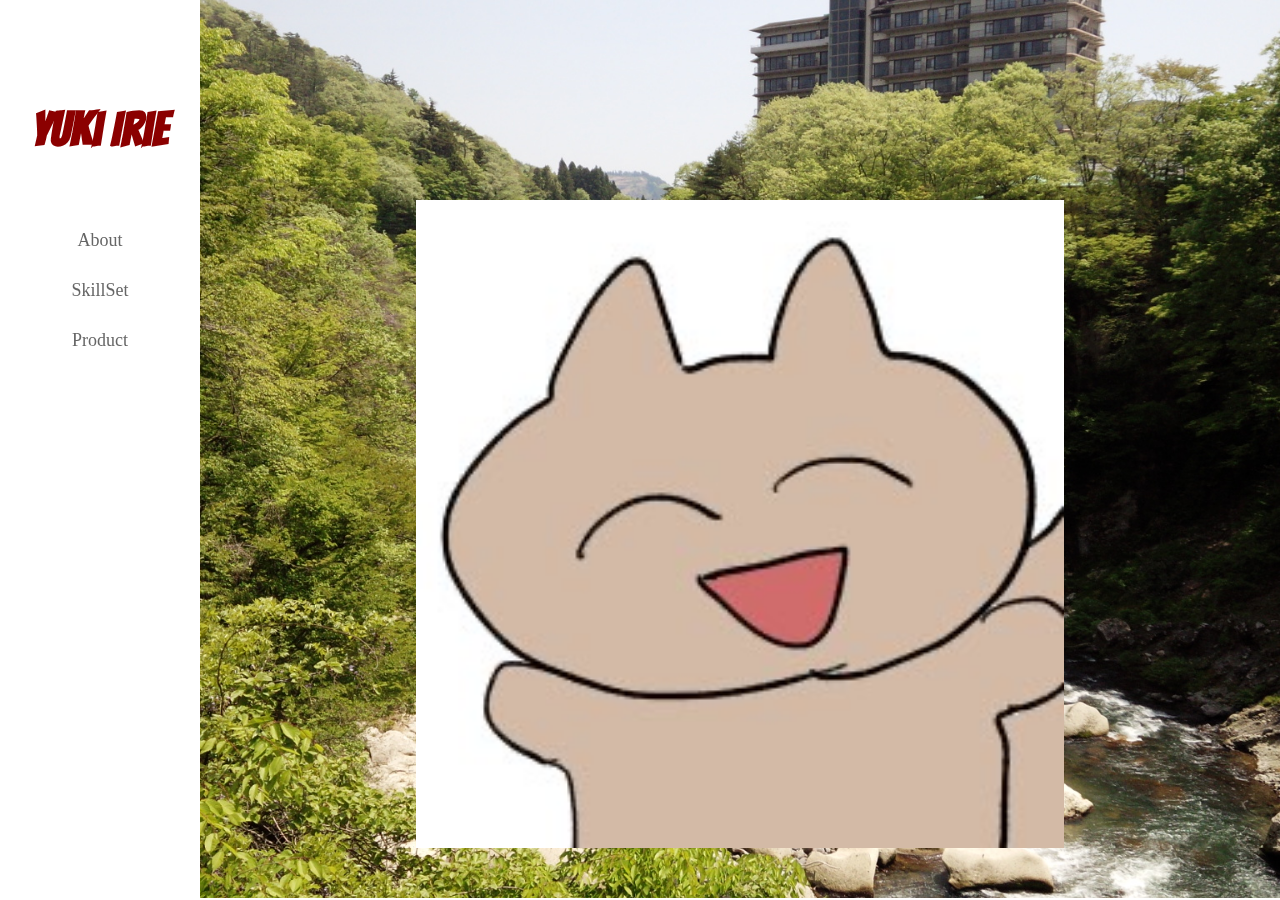
==== index.html @ 9d7f3dff "change font" ====
<!DOCTYPE html>
<html lang="ja">
<head>
<meta charset="utf-8" />
<meta name="viewport" content="width=device-width, initial-scale=1, maximum-scale=1, user-scalable=no">
<title>HOME|Portfolio</title>
<meta name="Description" content="ここにキーワードを含むページの説明文を記入" />
<meta name="Keywords" content="キーワード,キーワード,キーワード" />
<link rel="icon" href="favicon.ico" type="image/x-icon" />
<link rel="shortcut icon" type="img/x-icon" href="favicon.ico" />
<link rel="stylesheet" href="css/style.css">
<link href='https://fonts.googleapis.com/css?family=Amatic+SC|Aladin' rel='stylesheet' type='text/css'><!--googlewebフォント-->
<link href="https://fonts.googleapis.com/css?family=Bangers" rel="stylesheet">
<link href="https://fonts.googleapis.com/css?family=Economica:700" rel="stylesheet"><link rel="stylesheet" href="https://maxcdn.bootstrapcdn.com/font-awesome/4.4.0/css/font-awesome.min.css"><!--アイコンwebフォント-->
<link rel="stylesheet" href="css/vertical-responsive-menu.css" /><!--レスポンシブメニュー-->
<link rel="stylesheet" href="css/vegas.min.css"><!--背景画像のスライドショー-->
<!--[if lt IE 9]>
<script src="http://html5shiv.googlecode.com/svn/trunk/html5.js"></script>
<script src="http://css3-mediaqueries-js.googlecode.com/svn/trunk/css3-mediaqueries.js"></script>
<![endif]-->
<!--javascript設定-->
<script src="http://ajax.googleapis.com/ajax/libs/jquery/2.0.2/jquery.min.js"></script><!--googleのCDN（ネットワーク経由でコンテンツを提供するサービス）よりjqueryをロード-->
<script src="http://zeptojs.com/zepto.min.js"></script><!--スマートフォン用に最適化されたjQuery互換ライブラリ-->
<script src="js/vegas.min.js"></script><!--背景画像のスライドショー-->
<script>
$(function() {
    $('.top_content').vegas({
		 overlay: 0,
        transitionDuration: 5000,
        delay: 8000,
        slides: [{
            src: "images/slide1.jpg",
            transition: "fade2",
        }, {
            src: "images/slide2.jpg",
            transition: "zoomOut",
        }, {
            src: "images/slide3.jpg",
            transition: "swirlRight",
        }, {
            src: "images/slide4.jpg",
            animation: "random",
        }, {
            src: "images/slide5.jpg",
            animation: "kenburns",
        }],
    });
});
</script>
<script src="js/vertical-responsive-menu.min.js" ></script><!--レスポンシブメニュー-->
<script src="js/scrolltopcontrol.js"></script><!--スクロールしながらページのトップに戻る-->
</head>

<body>

<!--ロゴ（ページ左上のサイト名）-->
<h1>
  <a href="index.html" title="ここにキーワードを含むページの見出しを記入">Yuki Irie</a>
</h1>

<!--ナビゲーションメニューー-->

<!--width:768px以下の時のメニュー開ボタン-->

<button type="button" id="toggleMenu" class="toggle_menu">
<i class="fa fa-bars"></i>
</button>

<nav class="vertical_nav">
  <ul id="js-menu" class="menu">
    <li class="menu--item">
      <a href="information.html" class="menu--link" title="Information">
      <span class="menu--label">About</span>
      </a>
    </li>
    <li class="menu--item">
      <a href="skillset.html" class="menu--link" title="Content">
      <span class="menu--label">SkillSet</span>
      </a>
    </li> 

    <!-- <li class="menu--item  menu--item__has_sub_menu">
      <label class="menu--link">
        <span class="menu--label">Content</span>
      </label>
      <ul class="sub_menu">
        <li class="sub_menu--item">
          <a href="#" class="sub_menu--link">Submenu</a>
        </li>
        <li class="sub_menu--item">
          <a href="#" class="sub_menu--link">Submenu</a>
        </li>
        <li class="sub_menu--item">
          <a href="#" class="sub_menu--link">Submenu</a>
        </li>
      </ul>
    </li>
    <li class="menu--item">
      <a href="#" class="menu--link" title="Content">
      <span class="menu--label">Content</span>
      </a>
    </li>
    <li class="menu--item">
      <a href="#" class="menu--link" title="Content">
      <span class="menu--label">Content</span>
      </a>
    </li> -->
    <li class="menu--item">
      <a href="product.html" class="menu--link" title="Content">
      <span class="menu--label">Product</span>
      </a>
    </li> 
  </ul>
  <button id="collapse_menu" class="collapse_menu">
  </button>
</nav>

  
<div class="top_wrapper">
  <div class="top_content">
    
    <!--ページのメイン部分-->
    <article>
      <section class="top_section">
        <h2 class="top_h2"><img src="images/818chan.JPG" alt="toppage img"/></h2>
      </section>
    </article>
    
    <!-- / .topcontent --></div>
  <!-- / .toppagewrapper --></div>
  
</body>
</html>
---- css/style.css ----
@charset 'utf-8'; /*文字コード指定*/
/* ----- css reset(各ブラウザで指定されているスタイルを初期化)と全体設定 ----- */
body, div, dl, dt, dd, ul, ol, li, h1, h2, h3, h4, h5, h6, form, input, textarea, p, th, td, img {
	margin: 0; /*ボックス外側の余白(値1つは上下左右をまとめて指定)*/
	padding: 0; /*ボックス内側の余白(値1つは上下左右をまとめて指定)*/
	border: 0; /*境界線指定*/
}
html, body {
	height: 100%; /*領域の高さ指定*/
}
body {
	font-size: 75%; /*フォントサイズ指定(emはフォントの高さを１とした相対指定)*/
	line-height: 2; /*行の高さ指定(数値のみの場合はfont-sizeの倍数)*/
	background: #fff; /*背景指定*/
	font-family: 'メイリオ', Meiryo, 'ＭＳ Ｐゴシック', Osaka, 'ヒラギノ角ゴ Pro W3', 'Hiragino Kaku Gothic Pro'; /*フォントの種類指定(左から優先順位)*/
	color: #333; /*文字色指定*/
}
ol, ul {
	list-style: none; /*リストマーカーの種類指定(noneはなし)*/
}
a {
	color: #333; /*文字色指定*/
}
a:hover {
	text-decoration: none; /*テキストの装飾指定(下線、上線など)(noneはなし)*/
}
.color1 {
	color: #990000; /*文字色指定*/
}
/*レイアウト設定*/

.top_wrapper {
	float: right; /*要素を左か右に寄せて配置(rightは右に寄せる)*/
	width: 100%; /*幅指定(100%は画面横幅いっぱいに表示)*/
	height: 100%; /*領域の高さ指定*/
}
.top_content {
	margin-left: 200px; /*ボックス外側左の余白*/
	height: 100%; /*領域の高さ指定*/
}
.wrapper {
	width: 100%; /*幅指定(100%は画面横幅いっぱいに表示)*/
	margin: auto; /*ボックス外側の余白*/
	height: 100%; /*領域の高さ指定*/
	overflow: hidden; /*floatの解除*/
}
.main {
	width: 100%; /*幅指定(100%は画面横幅いっぱいに表示)*/
	float: left; /*要素を左か右に寄せて配置(leftは左に寄せる)*/
	margin-right: -340px; /*ボックス外側右の余白*/
}
.content {
	width: 100%; /*幅指定(100%は画面横幅いっぱいに表示)*/
	float: right; /*要素を左か右に寄せて配置(rightは右に寄せる)*/
	margin-left: -200px; /*ボックス外側左の余白*/
}
.content_inner {
	margin: 140px 340px 50px 200px; /*ボックス外側の余白*/
}
/*header　ページ上の内容*/

header {
	position: fixed; /*ボックスの配置方法(fixedは固定)*/
	top: 0; /*上からの距離(positionで指定している場合に適用)*/
	left: 200px; /*左からの距離(positionで指定している場合に適用)*/
	right: 340px; /*左からの距離(positionで指定している場合に適用)*/
	height: 100px; /*領域の高さ指定*/
	background: #fff; /*背景指定*/
	z-index: 1000; /*ボックス重なり順序指定*/
}
/*左上のロゴ*/

h1 {
	position: fixed; /*ボックスの配置方法(fixedは固定)*/
	top: 100px; /*上からの距離(positionで指定している場合に適用)*/
	left: 0; /*左からの距離(positionで指定している場合に適用)*/
    /* font-family: 'Amatic SC', cursive; フォントの種類指定(googleのwebフォント) */
    font-family: 'Bangers', cursive;
	font-size: 4em; /*フォントサイズ指定(emはフォントの高さを１とした相対指定)*/
	line-height: 40px; /*行の高さ指定(数値のみの場合はfont-sizeの倍数)*/
	text-align: center; /*行の水平方向の揃え方(centerは中央揃え)*/
	padding: 10px; /*ボックス内側の余白*/
	width: 200px; /*幅指定*/
}
h1 a {
	color: #8b0000; /*文字色指定*/
	text-decoration: none; /*テキストの装飾指定(下線、上線など)(noneはなし)*/
}
h1 a:hover {
	/*時間的変化指定*/
	-webkit-transition: 0.5s;
	-moz-transition: 0.5s;
	-ms-transition: 0.5s;
	-o-transition: 0.5s;
	transition: 0.5s; /*ここまで時間的変化指定*/
	/*透明度設定*/
	opacity: 0.6;
	filter: alpha(opacity=60);
	-moz-opacity: 0.6; /*ここまで透明度設定*/
}
/*中央上の見出し*/

header h2 {
	font-size: 4em; /*フォントサイズ指定(emはフォントの高さを１とした相対指定)*/
	font-weight: normal; /*フォントの太さ指定(normalは標準)*/
    /* font-family: 'Norican', cursive; フォントの種類指定(左から優先順位) */
    font-family: 'Bangers', cursive;
	text-align: center; /*行の水平方向の揃え方(centerは中央揃え)*/
}
/*メインの内容*/

.top_section {
	margin: 200px auto 0; /*ボックス外側の余白*/
	width: 60%; /*幅指定(100%は画面横幅いっぱいに表示)*/
}
.top_h2 img {
	width: 100%; /*幅指定(100%は画面横幅いっぱいに表示)*/
}
article {
	width: 100%; /*幅指定(100%は画面横幅いっぱいに表示)*/
}
article h3 {
	font-size: 2em; /*フォントサイズ指定(emはフォントの高さを１とした相対指定)*/
	font-weight: normal; /*フォントの太さ指定(normalは標準)*/
	margin-bottom: 10px; /*ボックス外側下の余白*/
}
article li, p {
	font-size: 1.5em; /*フォントサイズ指定(emはフォントの高さを１とした相対指定)*/
}
section {
	margin: 0 auto; /*ボックス外側の余白*/
	width: 60%; /*幅指定(100%は画面横幅いっぱいに表示)*/
}
/*左下の内容*/

.copyright {
	font-size: 0.9em; /*フォントサイズ指定(emはフォントの高さを１とした相対指定)*/
	line-height: 15px; /*行の高さ指定(数値のみの場合はfont-sizeの倍数)*/
	position: fixed; /*ボックスの配置方法(fixedは固定)*/
	bottom: 20px; /*下からの距離(positionで指定している場合に適用)*/
	left: 20px; /*左からの距離(positionで指定している場合に適用)*/
	width: 180px; /*幅指定*/
}
/*googlesearch*/

.search {
	width: 300px; /*幅指定*/
	position: fixed; /*ボックスの配置方法(fixedは固定)*/
	top: 20px; /*上からの距離(positionで指定している場合に適用)*/
	right: 20px; /*右からの距離(positionで指定している場合に適用)*/
}
.search input[type="text"] {
	width: 80%; /*幅指定(100%は画面横幅いっぱいに表示)*/
	padding: 8px !important; /*ボックス内側の余白*/
	font-size: 1.5em; /*フォントサイズ指定(emはフォントの高さを１とした相対指定)*/
	/*ボックス角丸設定*/
	border-radius: 5px 0 0 5px;
	-moz-border-radius: 5px 0 0 5px;
	-webkit-border-radius: 5px 0 0 5px; /*ここまでボックス角丸設定*/
	font-weight: bold; /*フォントの太さ指定(boldは太字)*/
	/*ボックス境界線設定*/
	border-top: 1px solid #a5a5a5;
	border-left: 1px solid #a5a5a5;
	border-bottom: 1px solid #a5a5a5;
	border-right: none !important; /*ボックス境界線設定*/
}
.search button {
	width: 20%; /*幅指定(100%は画面横幅いっぱいに表示)*/
	/*背景グラデーション指定*/
	background: -webkit-gradient(linear, left top, left bottom, color-stop(0.00, #fff), color-stop(1.00, #cecece));
	background: -webkit-linear-gradient(#fff, #cecece);
	background: -moz-linear-gradient(#fff, #cecece);
	background: -o-linear-gradient(#fff, #cecece);
	background: -ms-linear-gradient(#fff, #cecece);
	background: linear-gradient(#fff, #cecece); /*ここまで背景グラデーション指定*/
	border: 1px solid #a5a5a5; /*境界線の一括指定*/
	padding: 7px; /*ボックス内側の余白*/
	color: #666; /*文字色指定*/
	font-size: 1.5em; /*フォントサイズ指定(emはフォントの高さを１とした相対指定)*/
	border-radius: 0 5px 5px 0;
	-moz-border-radius: 0 5px 5px 0;
	-webkit-border-radius: 0 5px 5px 0;
	cursor: pointer; /*マウスカーソルの形状指定(pointerはリンクカーソル)*/
}
.search button:hover {
	/*透明度設定*/
	opacity: 0.7;
	filter: alpha(opacity=70);
	-moz-opacity: 0.7; /*ここまで透明度設定*/
	/*時間的変化指定*/
	-webkit-transition: 0.5s;
	-moz-transition: 0.5s;
	-ms-transition: 0.5s;
 -o-transition: 0.s;
	transition: 0.5s; /*ここまで時間的変化指定*/
}
/*右側の内容*/

.right_content {
	position: fixed; /*ボックスの配置方法(fixedは固定)*/
	top: 120px; /*上からの距離(positionで指定している場合に適用)*/
	right: 20px; /*右からの距離(positionで指定している場合に適用)*/
	width: 300px; /*幅指定*/
}
.ad {
	width: 300px; /*幅指定*/
	height: 250px; /*領域の高さ指定*/
	background: #ff4500; /*背景指定*/
}
/*ページトップに戻るアイコン*/

.pagetop:hover {
	/*時間的変化指定*/
	-webkit-transition: 0.5s;
	-moz-transition: 0.5s;
	-ms-transition: 0.5s;
	-o-transition: 0.5s;
	transition: 0.5s; /*ここまで時間的変化指定*/
	color: #000; /*文字色指定*/
	/*透明度設定*/
	opacity: 0.6;
	filter: alpha(opacity=60);
	-moz-opacity: 0.6; /*ここまで透明度設定*/
}

/*レスポンシブ設定*/

@media screen and (max-width: 768px) {
h3, p, ol, li, th, td, dl {
	font-size: 1.2em !important; /*フォントサイズ指定(emはフォントの高さを１とした相対指定)*/
}
.top_wrapper {
	padding-top: 50px; /*ボックス内側上の余白*/
}
.top_content {
	margin-left: 0; /*ボックス外側左の余白*/
}
h1 {
	position: fixed; /*ボックスの配置方法(fixedは固定)*/
	top: 5px; /*上からの距離(positionで指定している場合に適用)*/
	left: 50px; /*左からの距離(positionで指定している場合に適用)*/
	font-size: 2.5em; /*フォントサイズ指定(emはフォントの高さを１とした相対指定)*/
	width: auto; /*幅指定*/
	padding: 0; /*ボックス内側の余白*/
}
header {
	position: fixed; /*ボックスの配置方法(fixedは固定)*/
	top: 90px; /*上からの距離(positionで指定している場合に適用)*/
	left: 0; /*左からの距離(positionで指定している場合に適用)*/
	right: 0; /*左からの距離(positionで指定している場合に適用)*/
	height: 50px; /*領域の高さ指定*/
}
.mov_header {
	position: fixed; /*ボックスの配置方法(fixedは固定)*/
	top: 0; /*上からの距離(positionで指定している場合に適用)*/
	left: 0; /*左からの距離(positionで指定している場合に適用)*/
	width: 100%; /*幅指定(100%は画面横幅いっぱいに表示)*/
	height: 50px; /*領域の高さ指定*/
	z-index: 1000; /*ボックス重なり順序指定*/
	background: #fff; /*背景指定*/
}
.mov_header2 {
	position: fixed; /*ボックスの配置方法(fixedは固定)*/
	top: 50px; /*上からの距離(positionで指定している場合に適用)*/
	left: 0; /*左からの距離(positionで指定している場合に適用)*/
	width: 100%; /*幅指定(100%は画面横幅いっぱいに表示)*/
	height: 50px; /*領域の高さ指定*/
	z-index: 2000; /*ボックス重なり順序指定*/
	background: #fff; /*背景指定*/
}
header h2 {
	font-size: 2.5em; /*フォントサイズ指定(emはフォントの高さを１とした相対指定)*/
}
.wrapper {
	overflow: visible; /*floatの解除を初期値に戻す*/
}
.content {
	width: 100%; /*幅指定(100%は画面横幅いっぱいに表示)*/
	float: none; /*要素を左か右に寄せて配置(noneはなし)*/
	margin: 120px 0 20px; /*ボックス外側の余白*/
}
.content_inner {
	margin: 0;/*ボックス外側の余白*/
}
article h3 {
	font-size: 1.5em; /*フォントサイズ指定(emはフォントの高さを１とした相対指定)*/
}
.top_section {
	margin: 100px auto 0; /*ボックス外側の余白*/
	width: 80%; /*幅指定(100%は画面横幅いっぱいに表示)*/
}
section {
	width: 90%; /*幅指定(100%は画面横幅いっぱいに表示)*/
}
form {
	width: 100%; /*幅指定(100%は画面横幅いっぱいに表示)*/
}
.search {
	position: fixed; /*ボックスの配置方法(fixedは固定)*/
	top: 50px; /*上からの距離(positionで指定している場合に適用)*/
	left: 5%; /*左からの距離(positionで指定している場合に適用)*/
	width: 90%; /*幅指定(100%は画面横幅いっぱいに表示)*/
}
.search input[type="text"] {
	padding: 10px !important; /*ボックス内側の余白*/
	width: 85%; /*幅指定(100%は画面横幅いっぱいに表示)*/
	font-size: 1.2em; /*フォントサイズ指定(emはフォントの高さを１とした相対指定)*/
	font-weight: normal; /*フォントの太さ指定(normalは標準)*/
}
.search button {
	width: 15%; /*幅指定(100%は画面横幅いっぱいに表示)*/
	padding: 10px; /*ボックス内側の余白*/
	font-size: 1.2em; /*フォントサイズ指定(emはフォントの高さを１とした相対指定)*/
}
.right_content {
	clear: both; /*floatの回り込み解除*/
	position: static; /*ボックスの配置方法(staticは指定なし)*/
	margin: 20px auto; /*ボックス外側上の余白*/
}
.copyright {
	width: 220px; /*幅指定*/
	/*透明度設定*/
	opacity: 0.3;
	filter: alpha(opacity=30);
	-moz-opacity: 0.3; /*ここまで透明度設定*/
}
}

@media screen and (min-width: 787px) and (max-width: 1200px) {
section {
	width: 90%; /*幅指定(100%は画面横幅いっぱいに表示)*/
}
}
---- css/vertical-responsive-menu.css ----
/*
=========================
Vertical Reponsive Menu
=========================
*/
/* line 6, sass/import/mixins.scss */
.vertical_nav, .collapse_menu .collapse_menu--icon {
	-moz-transition: all 0.3s ease-out;
	-webkit-transition: all 0.3s ease-out;
	transition: all 0.3s ease-out;
	z-index: 9999;
}

/* line 14, sass/vertical-responsive-menu.scss */
* {
	box-sizing: border-box;
}

/* line 26, sass/vertical-responsive-menu.scss */
:focus, :active {
	outline: none;
}

/* line 32, sass/vertical-responsive-menu.scss */
.toggle_menu {
	position: fixed;
	top: 0;
	left: 0;
	z-index: 1000;
	display: block;
	width: 50px;
	height: 50px;
	line-height: 50px;
	padding: 0;
	background: none;
	border: 0;
	text-align: center;
	cursor: pointer;
}

/* line 44, sass/vertical-responsive-menu.scss */
.toggle_menu i {
	display: block;
	font-size: 28px;
}

/* line 52, sass/vertical-responsive-menu.scss */
.vertical_nav {
	position: fixed;
	left: -200px;
	top: 50px;
	bottom: 0px;
	width: 200px;
		background: #fff;

}

/* line 63, sass/vertical-responsive-menu.scss */
.vertical_nav__closed {
	left: -200px !important;
}

/* line 67, sass/vertical-responsive-menu.scss */
.vertical_nav__opened {
	left: 0px !important;/*box-shadow: rgba(0, 0, 0, 0.4) -30px 0 30px 30px;*/
}

/* line 73, sass/vertical-responsive-menu.scss */
.menu {
	position: absolute;
	top: 0;
	bottom: 40px;
	overflow-y: auto;
	width: 100%;
	margin: 0;
	padding: 0;
	list-style-type: none;
}

/* line 84, sass/vertical-responsive-menu.scss */
.menu--item {
	position: relative;
	min-height: 30px;
	line-height: 30px;
	padding-left: 20px;
}

/* line 90, sass/vertical-responsive-menu.scss */
.menu--item__has_sub_menu .menu--link:after {
	position: absolute;
	top: 0;
	right: 15px;
	height: 40px;
	line-height: 40px;
	font-family: "FontAwesome";
	content: "\f0d7";
}

/* line 100, sass/vertical-responsive-menu.scss */
.menu--subitens__opened {
	background: #fff;
	color: #fff;
}

/* line 103, sass/vertical-responsive-menu.scss */
.menu--subitens__opened .menu--link {
	color: #000;
}

/* line 107, sass/vertical-responsive-menu.scss */
.menu--subitens__opened .sub_menu {
	display: block;
}

/* line 113, sass/vertical-responsive-menu.scss */
.menu--link {
	display: block;
	overflow: hidden;
	font-size: 1.2em;
	text-decoration: none;
	color: #666;
	font-weight: 400;
	white-space: nowrap;
	cursor: pointer;
}

/* line 123, sass/vertical-responsive-menu.scss */
.menu--link:hover, .menu--link:hover .menu--label {
	/*時間的変化指定*/
	-webkit-transition: 0.5s;
	-moz-transition: 0.5s;
	-ms-transition: 0.5s;
	-o-transition: 0.5s;
	transition: 0.5s; /*ここまで時間的変化指定*/
	/*透明度設定*/
	opacity: 0.6;
	filter: alpha(opacity=60);
	-moz-opacity: 0.6; /*ここまで透明度設定*/
}

/* line 131, sass/vertical-responsive-menu.scss */
.menu--icon {
	display: block;
	float: left;
	width: 50px;
	height: 40px;
	line-height: 40px;
	font-size: 20px;
}

/* line 140, sass/vertical-responsive-menu.scss */
.menu--label {
	display: block;
	height: 40px;
	line-height: 40px;
}

/* line 148, sass/vertical-responsive-menu.scss */
.sub_menu {
	display: none;
	overflow: hidden;
	padding-left: 0;
	list-style: none;
}

/* line 154, sass/vertical-responsive-menu.scss */
.sub_menu--link {
	display: block;
	padding-left: 10px;
	padding-right: 16px;
	font-size: 80%;
	color: #666;
	text-decoration: none;
}

/* line 162, sass/vertical-responsive-menu.scss */
.sub_menu--link:hover {
	/*時間的変化指定*/
	-webkit-transition: 0.5s;
	-moz-transition: 0.5s;
	-ms-transition: 0.5s;
	-o-transition: 0.5s;
	transition: 0.5s; /*ここまで時間的変化指定*/
	/*透明度設定*/
	opacity: 0.6;
	filter: alpha(opacity=60);
	-moz-opacity: 0.6; /*ここまで透明度設定*/
}

/* line 168, sass/vertical-responsive-menu.scss */
.sub_menu--link__active {
	color: #000;
	font-weight: 500;
}

/* line 176, sass/vertical-responsive-menu.scss */
.collapse_menu {
	display: none;
}

@media (min-width: 768px) {

/* line 193, sass/vertical-responsive-menu.scss */
.vertical_nav {
	position: fixed;
	left: 0;
	right: 0;
	top: 220px;
	background: none;
	width: 200px;
	text-align: center;
}

/* line 197, sass/vertical-responsive-menu.scss */
.toggle_menu {
	display: none;
}
.menu--item {
	position: relative;
	min-height: 50px;
	line-height: 50px;
	padding: 0;
}


.menu--link {
	font-size: 1.5em;
}

.sub_menu--link {
	font-size: 1.2em;
}

.menu--item__has_sub_menu .menu--link:after {
	display: none;
}
}
---- css/vegas.min.css ----
.vegas-overlay,.vegas-slide,.vegas-slide-inner,.vegas-timer,.vegas-wrapper{position:absolute;top:0;left:0;bottom:0;right:0;overflow:hidden;border:none;padding:0;margin:0}.vegas-overlay{opacity:.5;background:url(overlays/02.png) center center}.vegas-timer{top:auto;bottom:0;height:2px}.vegas-timer-progress{width:0;height:100%;background:#fff;-webkit-transition:width ease-out;transition:width ease-out}.vegas-timer-running .vegas-timer-progress{width:100%}.vegas-slide,.vegas-slide-inner{margin:0;padding:0;background:center center no-repeat;-webkit-transform:translateZ(0);transform:translateZ(0)}body .vegas-container{overflow:hidden!important;position:relative}.vegas-video{min-width:100%;min-height:100%;width:auto;height:auto}body.vegas-container{overflow:auto;position:static;z-index:-2}body.vegas-container>.vegas-overlay,body.vegas-container>.vegas-slide,body.vegas-container>.vegas-timer{position:fixed;z-index:-1}:root body.vegas-container>.vegas-overlay,:root body.vegas-container>.vegas-slide,_::full-page-media,_:future{bottom:-76px}.vegas-transition-fade,.vegas-transition-fade2{opacity:0}.vegas-transition-fade-in,.vegas-transition-fade2-in{opacity:1}.vegas-transition-fade2-out{opacity:0}.vegas-transition-blur,.vegas-transition-blur2{opacity:0;-webkit-filter:blur(32px);filter:blur(32px)}.vegas-transition-blur-in,.vegas-transition-blur2-in{opacity:1;-webkit-filter:blur(0px);filter:blur(0px)}.vegas-transition-blur2-out{opacity:0}.vegas-transition-flash,.vegas-transition-flash2{opacity:0;-webkit-filter:brightness(25);filter:brightness(25)}.vegas-transition-flash-in,.vegas-transition-flash2-in{opacity:1;-webkit-filter:brightness(1);filter:brightness(1)}.vegas-transition-flash2-out{opacity:0;-webkit-filter:brightness(25);filter:brightness(25)}.vegas-transition-negative,.vegas-transition-negative2{opacity:0;-webkit-filter:invert(100%);filter:invert(100%)}.vegas-transition-negative-in,.vegas-transition-negative2-in{opacity:1;-webkit-filter:invert(0);filter:invert(0)}.vegas-transition-negative2-out{opacity:0;-webkit-filter:invert(100%);filter:invert(100%)}.vegas-transition-burn,.vegas-transition-burn2{opacity:0;-webkit-filter:contrast(1000%) saturate(1000%);filter:contrast(1000%) saturate(1000%)}.vegas-transition-burn-in,.vegas-transition-burn2-in{opacity:1;-webkit-filter:contrast(100%) saturate(100%);filter:contrast(100%) saturate(100%)}.vegas-transition-burn2-out{opacity:0;-webkit-filter:contrast(1000%) saturate(1000%);filter:contrast(1000%) saturate(1000%)}.vegas-transition-slideLeft,.vegas-transition-slideLeft2{-webkit-transform:translateX(100%);-ms-transform:translateX(100%);transform:translateX(100%)}.vegas-transition-slideLeft-in,.vegas-transition-slideLeft2-in{-webkit-transform:translateX(0%);-ms-transform:translateX(0%);transform:translateX(0%)}.vegas-transition-slideLeft2-out,.vegas-transition-slideRight,.vegas-transition-slideRight2{-webkit-transform:translateX(-100%);-ms-transform:translateX(-100%);transform:translateX(-100%)}.vegas-transition-slideRight-in,.vegas-transition-slideRight2-in{-webkit-transform:translateX(0%);-ms-transform:translateX(0%);transform:translateX(0%)}.vegas-transition-slideRight2-out{-webkit-transform:translateX(100%);-ms-transform:translateX(100%);transform:translateX(100%)}.vegas-transition-slideUp,.vegas-transition-slideUp2{-webkit-transform:translateY(100%);-ms-transform:translateY(100%);transform:translateY(100%)}.vegas-transition-slideUp-in,.vegas-transition-slideUp2-in{-webkit-transform:translateY(0%);-ms-transform:translateY(0%);transform:translateY(0%)}.vegas-transition-slideDown,.vegas-transition-slideDown2,.vegas-transition-slideUp2-out{-webkit-transform:translateY(-100%);-ms-transform:translateY(-100%);transform:translateY(-100%)}.vegas-transition-slideDown-in,.vegas-transition-slideDown2-in{-webkit-transform:translateY(0%);-ms-transform:translateY(0%);transform:translateY(0%)}.vegas-transition-slideDown2-out{-webkit-transform:translateY(100%);-ms-transform:translateY(100%);transform:translateY(100%)}.vegas-transition-zoomIn,.vegas-transition-zoomIn2{-webkit-transform:scale(0);-ms-transform:scale(0);transform:scale(0);opacity:0}.vegas-transition-zoomIn-in,.vegas-transition-zoomIn2-in{-webkit-transform:scale(1);-ms-transform:scale(1);transform:scale(1);opacity:1}.vegas-transition-zoomIn2-out,.vegas-transition-zoomOut,.vegas-transition-zoomOut2{-webkit-transform:scale(2);-ms-transform:scale(2);transform:scale(2);opacity:0}.vegas-transition-zoomOut-in,.vegas-transition-zoomOut2-in{-webkit-transform:scale(1);-ms-transform:scale(1);transform:scale(1);opacity:1}.vegas-transition-zoomOut2-out{-webkit-transform:scale(0);-ms-transform:scale(0);transform:scale(0);opacity:0}.vegas-transition-swirlLeft,.vegas-transition-swirlLeft2{-webkit-transform:scale(2) rotate(35deg);-ms-transform:scale(2) rotate(35deg);transform:scale(2) rotate(35deg);opacity:0}.vegas-transition-swirlLeft-in,.vegas-transition-swirlLeft2-in{-webkit-transform:scale(1) rotate(0deg);-ms-transform:scale(1) rotate(0deg);transform:scale(1) rotate(0deg);opacity:1}.vegas-transition-swirlLeft2-out,.vegas-transition-swirlRight,.vegas-transition-swirlRight2{-webkit-transform:scale(2) rotate(-35deg);-ms-transform:scale(2) rotate(-35deg);transform:scale(2) rotate(-35deg);opacity:0}.vegas-transition-swirlRight-in,.vegas-transition-swirlRight2-in{-webkit-transform:scale(1) rotate(0deg);-ms-transform:scale(1) rotate(0deg);transform:scale(1) rotate(0deg);opacity:1}.vegas-transition-swirlRight2-out{-webkit-transform:scale(2) rotate(35deg);-ms-transform:scale(2) rotate(35deg);transform:scale(2) rotate(35deg);opacity:0}.vegas-animation-kenburns{-webkit-animation:kenburns ease-out;animation:kenburns ease-out}@-webkit-keyframes kenburns{0%{-webkit-transform:scale(1.5);transform:scale(1.5)}100%{-webkit-transform:scale(1);transform:scale(1)}}@keyframes kenburns{0%{-webkit-transform:scale(1.5);transform:scale(1.5)}100%{-webkit-transform:scale(1);transform:scale(1)}}.vegas-animation-kenburnsUp{-webkit-animation:kenburnsUp ease-out;animation:kenburnsUp ease-out}@-webkit-keyframes kenburnsUp{0%{-webkit-transform:scale(1.5) translate(0,10%);transform:scale(1.5) translate(0,10%)}100%{-webkit-transform:scale(1) translate(0,0);transform:scale(1) translate(0,0)}}@keyframes kenburnsUp{0%{-webkit-transform:scale(1.5) translate(0,10%);transform:scale(1.5) translate(0,10%)}100%{-webkit-transform:scale(1) translate(0,0);transform:scale(1) translate(0,0)}}.vegas-animation-kenburnsDown{-webkit-animation:kenburnsDown ease-out;animation:kenburnsDown ease-out}@-webkit-keyframes kenburnsDown{0%{-webkit-transform:scale(1.5) translate(0,-10%);transform:scale(1.5) translate(0,-10%)}100%{-webkit-transform:scale(1) translate(0,0);transform:scale(1) translate(0,0)}}@keyframes kenburnsDown{0%{-webkit-transform:scale(1.5) translate(0,-10%);transform:scale(1.5) translate(0,-10%)}100%{-webkit-transform:scale(1) translate(0,0);transform:scale(1) translate(0,0)}}.vegas-animation-kenburnsLeft{-webkit-animation:kenburnsLeft ease-out;animation:kenburnsLeft ease-out}@-webkit-keyframes kenburnsLeft{0%{-webkit-transform:scale(1.5) translate(10%,0);transform:scale(1.5) translate(10%,0)}100%{-webkit-transform:scale(1) translate(0,0);transform:scale(1) translate(0,0)}}@keyframes kenburnsLeft{0%{-webkit-transform:scale(1.5) translate(10%,0);transform:scale(1.5) translate(10%,0)}100%{-webkit-transform:scale(1) translate(0,0);transform:scale(1) translate(0,0)}}.vegas-animation-kenburnsRight{-webkit-animation:kenburnsRight ease-out;animation:kenburnsRight ease-out}@-webkit-keyframes kenburnsRight{0%{-webkit-transform:scale(1.5) translate(-10%,0);transform:scale(1.5) translate(-10%,0)}100%{-webkit-transform:scale(1) translate(0,0);transform:scale(1) translate(0,0)}}@keyframes kenburnsRight{0%{-webkit-transform:scale(1.5) translate(-10%,0);transform:scale(1.5) translate(-10%,0)}100%{-webkit-transform:scale(1) translate(0,0);transform:scale(1) translate(0,0)}}.vegas-animation-kenburnsUpLeft{-webkit-animation:kenburnsUpLeft ease-out;animation:kenburnsUpLeft ease-out}@-webkit-keyframes kenburnsUpLeft{0%{-webkit-transform:scale(1.5) translate(10%,10%);transform:scale(1.5) translate(10%,10%)}100%{-webkit-transform:scale(1) translate(0,0);transform:scale(1) translate(0,0)}}@keyframes kenburnsUpLeft{0%{-webkit-transform:scale(1.5) translate(10%,10%);transform:scale(1.5) translate(10%,10%)}100%{-webkit-transform:scale(1) translate(0,0);transform:scale(1) translate(0,0)}}.vegas-animation-kenburnsUpRight{-webkit-animation:kenburnsUpRight ease-out;animation:kenburnsUpRight ease-out}@-webkit-keyframes kenburnsUpRight{0%{-webkit-transform:scale(1.5) translate(-10%,10%);transform:scale(1.5) translate(-10%,10%)}100%{-webkit-transform:scale(1) translate(0,0);transform:scale(1) translate(0,0)}}@keyframes kenburnsUpRight{0%{-webkit-transform:scale(1.5) translate(-10%,10%);transform:scale(1.5) translate(-10%,10%)}100%{-webkit-transform:scale(1) translate(0,0);transform:scale(1) translate(0,0)}}.vegas-animation-kenburnsDownLeft{-webkit-animation:kenburnsDownLeft ease-out;animation:kenburnsDownLeft ease-out}@-webkit-keyframes kenburnsDownLeft{0%{-webkit-transform:scale(1.5) translate(10%,-10%);transform:scale(1.5) translate(10%,-10%)}100%{-webkit-transform:scale(1) translate(0,0);transform:scale(1) translate(0,0)}}@keyframes kenburnsDownLeft{0%{-webkit-transform:scale(1.5) translate(10%,-10%);transform:scale(1.5) translate(10%,-10%)}100%{-webkit-transform:scale(1) translate(0,0);transform:scale(1) translate(0,0)}}.vegas-animation-kenburnsDownRight{-webkit-animation:kenburnsDownRight ease-out;animation:kenburnsDownRight ease-out}@-webkit-keyframes kenburnsDownRight{0%{-webkit-transform:scale(1.5) translate(-10%,-10%);transform:scale(1.5) translate(-10%,-10%)}100%{-webkit-transform:scale(1) translate(0,0);transform:scale(1) translate(0,0)}}@keyframes kenburnsDownRight{0%{-webkit-transform:scale(1.5) translate(-10%,-10%);transform:scale(1.5) translate(-10%,-10%)}100%{-webkit-transform:scale(1) translate(0,0);transform:scale(1) translate(0,0)}}
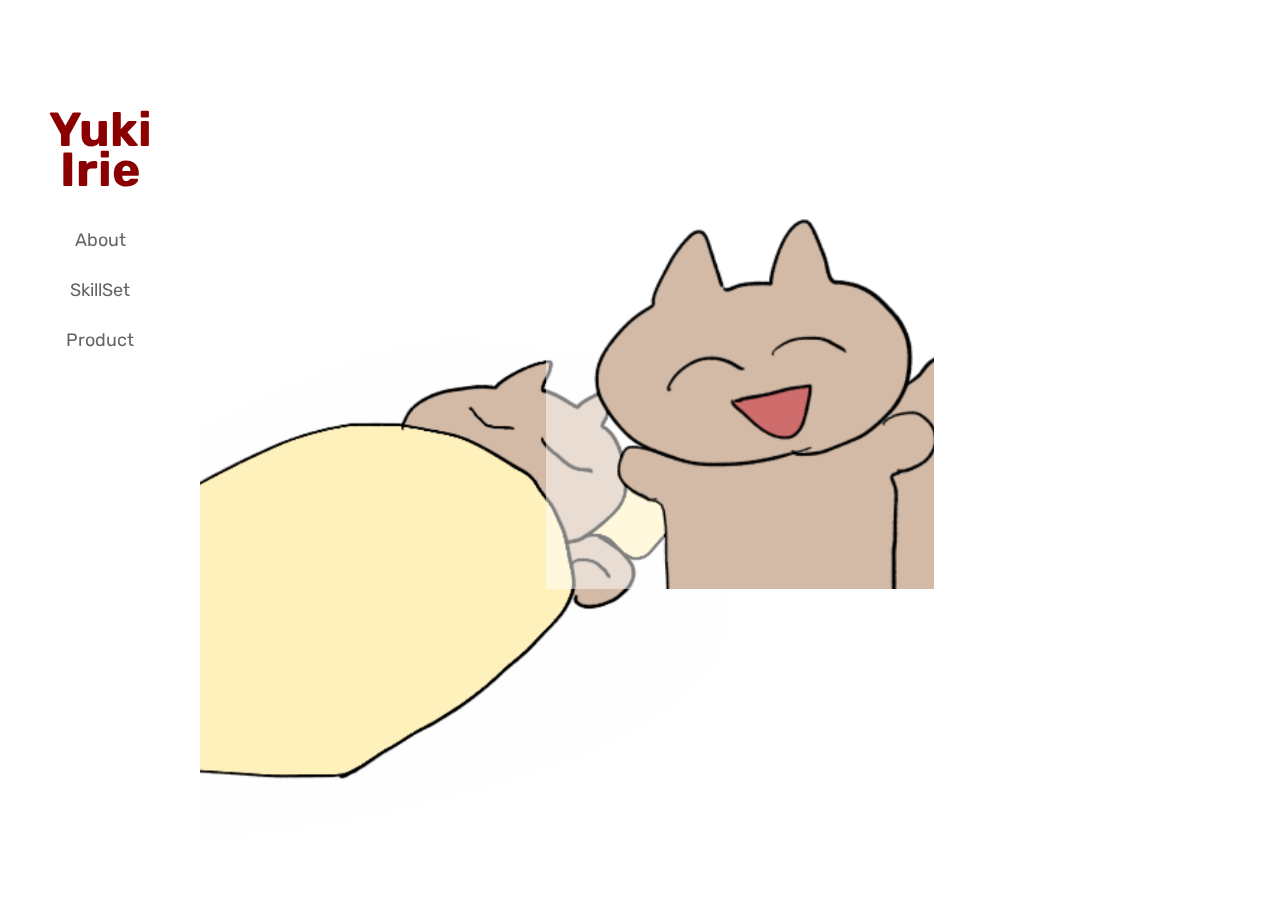
==== commit 6b1f44b9: "add profile" ====
--- a/index.html
+++ b/index.html
@@ -55,7 +55,7 @@
 
 <!--ロゴ（ページ左上のサイト名）-->
 <h1>
-  <a href="index.html" title="ここにキーワードを含むページの見出しを記入">Yuki Irie</a>
+  <a href="index.html" title="Home">Yuki Irie</a>
 </h1>
 
 <!--ナビゲーションメニューー-->
--- a/css/style.css
+++ b/css/style.css
@@ -1,25 +1,28 @@
-@charset 'utf-8'; /*文字コード指定*/
+@charset 'utf-8';
+@import url("https://fonts.googleapis.com/css?family=Cardo:400i|Rubik:400,700&display=swap");
+/*文字コード指定*/
 /* ----- css reset(各ブラウザで指定されているスタイルを初期化)と全体設定 ----- */
 body, div, dl, dt, dd, ul, ol, li, h1, h2, h3, h4, h5, h6, form, input, textarea, p, th, td, img {
 	margin: 0; /*ボックス外側の余白(値1つは上下左右をまとめて指定)*/
 	padding: 0; /*ボックス内側の余白(値1つは上下左右をまとめて指定)*/
-	border: 0; /*境界線指定*/
+    border: 0; /*境界線指定*/
 }
 html, body {
-	height: 100%; /*領域の高さ指定*/
+    height: 100%; /*領域の高さ指定*/
 }
 body {
 	font-size: 75%; /*フォントサイズ指定(emはフォントの高さを１とした相対指定)*/
 	line-height: 2; /*行の高さ指定(数値のみの場合はfont-sizeの倍数)*/
 	background: #fff; /*背景指定*/
-	font-family: 'メイリオ', Meiryo, 'ＭＳ Ｐゴシック', Osaka, 'ヒラギノ角ゴ Pro W3', 'Hiragino Kaku Gothic Pro'; /*フォントの種類指定(左から優先順位)*/
-	color: #333; /*文字色指定*/
+	/* font-family: 'メイリオ', Meiryo, 'ＭＳ Ｐゴシック', Osaka, 'ヒラギノ角ゴ Pro W3', 'Hiragino Kaku Gothic Pro'; フォントの種類指定(左から優先順位) */
+    color: #333; /*文字色指定*/
 }
 ol, ul {
 	list-style: none; /*リストマーカーの種類指定(noneはなし)*/
 }
 a {
-	color: #333; /*文字色指定*/
+    color: #333; /*文字色指定*/
+    font-family: 'Rubik', sans-serif;/*かわいいやつにした*/
 }
 a:hover {
 	text-decoration: none; /*テキストの装飾指定(下線、上線など)(noneはなし)*/
@@ -42,12 +45,12 @@
 	width: 100%; /*幅指定(100%は画面横幅いっぱいに表示)*/
 	margin: auto; /*ボックス外側の余白*/
 	height: 100%; /*領域の高さ指定*/
-	overflow: hidden; /*floatの解除*/
+	/* overflow: hidden; floatの解除 */
 }
 .main {
 	width: 100%; /*幅指定(100%は画面横幅いっぱいに表示)*/
 	float: left; /*要素を左か右に寄せて配置(leftは左に寄せる)*/
-	margin-right: -340px; /*ボックス外側右の余白*/
+	margin-right: 0px; /*ボックス外側右の余白 -340だったけど変わらなかった*/
 }
 .content {
 	width: 100%; /*幅指定(100%は画面横幅いっぱいに表示)*/
@@ -55,7 +58,9 @@
 	margin-left: -200px; /*ボックス外側左の余白*/
 }
 .content_inner {
-	margin: 140px 340px 50px 200px; /*ボックス外側の余白*/
+    margin: 140px 30px 50px 200px; /*ボックス外側の余白*/
+    float: left; /*要素を左に寄せて配置*/
+    height: 100vh; /* スクロールしたい */
 }
 /*header　ページ上の内容*/
 
@@ -75,7 +80,7 @@
 	top: 100px; /*上からの距離(positionで指定している場合に適用)*/
 	left: 0; /*左からの距離(positionで指定している場合に適用)*/
     /* font-family: 'Amatic SC', cursive; フォントの種類指定(googleのwebフォント) */
-    font-family: 'Bangers', cursive;
+    /* font-family: 'Bangers', cursive; */
 	font-size: 4em; /*フォントサイズ指定(emはフォントの高さを１とした相対指定)*/
 	line-height: 40px; /*行の高さ指定(数値のみの場合はfont-sizeの倍数)*/
 	text-align: center; /*行の水平方向の揃え方(centerは中央揃え)*/
@@ -104,17 +109,26 @@
 	font-size: 4em; /*フォントサイズ指定(emはフォントの高さを１とした相対指定)*/
 	font-weight: normal; /*フォントの太さ指定(normalは標準)*/
     /* font-family: 'Norican', cursive; フォントの種類指定(左から優先順位) */
-    font-family: 'Bangers', cursive;
+    /* font-family: 'Bangers', cursive; */
 	text-align: center; /*行の水平方向の揃え方(centerは中央揃え)*/
 }
 /*メインの内容*/
 
 .top_section {
 	margin: 200px auto 0; /*ボックス外側の余白*/
-	width: 60%; /*幅指定(100%は画面横幅いっぱいに表示)*/
+    width: 60%; /*幅指定(100%は画面横幅いっぱいに表示)*/
+    height: 100vh; /* スクロールしたい */
+    overflow-y: scroll;
+    transform: translateZ(0);
+    
 }
 .top_h2 img {
-	width: 100%; /*幅指定(100%は画面横幅いっぱいに表示)*/
+    width: 60%; /*幅指定(100%は画面横幅いっぱいに表示)*/
+    display: block;
+    margin-top: auto;
+    margin-bottom: auto;
+    margin-left: auto;
+    margin-right: auto;
 }
 article {
 	width: 100%; /*幅指定(100%は画面横幅いっぱいに表示)*/
@@ -122,14 +136,18 @@
 article h3 {
 	font-size: 2em; /*フォントサイズ指定(emはフォントの高さを１とした相対指定)*/
 	font-weight: normal; /*フォントの太さ指定(normalは標準)*/
-	margin-bottom: 10px; /*ボックス外側下の余白*/
+    margin-bottom: 5px; /*ボックス外側下の余白*/
+    margin-top: 10px;
+    font-family: 'Rubik', sans-serif;/*かわいいやつにした*/
 }
 article li, p {
 	font-size: 1.5em; /*フォントサイズ指定(emはフォントの高さを１とした相対指定)*/
 }
 section {
 	margin: 0 auto; /*ボックス外側の余白*/
-	width: 60%; /*幅指定(100%は画面横幅いっぱいに表示)*/
+    width: 100%; /*幅指定(100%は画面横幅いっぱいに表示)*/
+    margin-top: 30px;
+    margin-bottom: 50px; /*ボックス外側下の余白*/
 }
 /*左下の内容*/
 
@@ -140,72 +158,6 @@
 	bottom: 20px; /*下からの距離(positionで指定している場合に適用)*/
 	left: 20px; /*左からの距離(positionで指定している場合に適用)*/
 	width: 180px; /*幅指定*/
-}
-/*googlesearch*/
-
-.search {
-	width: 300px; /*幅指定*/
-	position: fixed; /*ボックスの配置方法(fixedは固定)*/
-	top: 20px; /*上からの距離(positionで指定している場合に適用)*/
-	right: 20px; /*右からの距離(positionで指定している場合に適用)*/
-}
-.search input[type="text"] {
-	width: 80%; /*幅指定(100%は画面横幅いっぱいに表示)*/
-	padding: 8px !important; /*ボックス内側の余白*/
-	font-size: 1.5em; /*フォントサイズ指定(emはフォントの高さを１とした相対指定)*/
-	/*ボックス角丸設定*/
-	border-radius: 5px 0 0 5px;
-	-moz-border-radius: 5px 0 0 5px;
-	-webkit-border-radius: 5px 0 0 5px; /*ここまでボックス角丸設定*/
-	font-weight: bold; /*フォントの太さ指定(boldは太字)*/
-	/*ボックス境界線設定*/
-	border-top: 1px solid #a5a5a5;
-	border-left: 1px solid #a5a5a5;
-	border-bottom: 1px solid #a5a5a5;
-	border-right: none !important; /*ボックス境界線設定*/
-}
-.search button {
-	width: 20%; /*幅指定(100%は画面横幅いっぱいに表示)*/
-	/*背景グラデーション指定*/
-	background: -webkit-gradient(linear, left top, left bottom, color-stop(0.00, #fff), color-stop(1.00, #cecece));
-	background: -webkit-linear-gradient(#fff, #cecece);
-	background: -moz-linear-gradient(#fff, #cecece);
-	background: -o-linear-gradient(#fff, #cecece);
-	background: -ms-linear-gradient(#fff, #cecece);
-	background: linear-gradient(#fff, #cecece); /*ここまで背景グラデーション指定*/
-	border: 1px solid #a5a5a5; /*境界線の一括指定*/
-	padding: 7px; /*ボックス内側の余白*/
-	color: #666; /*文字色指定*/
-	font-size: 1.5em; /*フォントサイズ指定(emはフォントの高さを１とした相対指定)*/
-	border-radius: 0 5px 5px 0;
-	-moz-border-radius: 0 5px 5px 0;
-	-webkit-border-radius: 0 5px 5px 0;
-	cursor: pointer; /*マウスカーソルの形状指定(pointerはリンクカーソル)*/
-}
-.search button:hover {
-	/*透明度設定*/
-	opacity: 0.7;
-	filter: alpha(opacity=70);
-	-moz-opacity: 0.7; /*ここまで透明度設定*/
-	/*時間的変化指定*/
-	-webkit-transition: 0.5s;
-	-moz-transition: 0.5s;
-	-ms-transition: 0.5s;
- -o-transition: 0.s;
-	transition: 0.5s; /*ここまで時間的変化指定*/
-}
-/*右側の内容*/
-
-.right_content {
-	position: fixed; /*ボックスの配置方法(fixedは固定)*/
-	top: 120px; /*上からの距離(positionで指定している場合に適用)*/
-	right: 20px; /*右からの距離(positionで指定している場合に適用)*/
-	width: 300px; /*幅指定*/
-}
-.ad {
-	width: 300px; /*幅指定*/
-	height: 250px; /*領域の高さ指定*/
-	background: #ff4500; /*背景指定*/
 }
 /*ページトップに戻るアイコン*/
 
@@ -269,12 +221,14 @@
 	background: #fff; /*背景指定*/
 }
 header h2 {
+    font-family: 'Rubik', sans-serif;/*かわいいやつにした*/
 	font-size: 2.5em; /*フォントサイズ指定(emはフォントの高さを１とした相対指定)*/
 }
 .wrapper {
 	overflow: visible; /*floatの解除を初期値に戻す*/
 }
 .content {
+    font-family: 'Rubik', sans-serif;/*かわいいやつにした*/
 	width: 100%; /*幅指定(100%は画面横幅いっぱいに表示)*/
 	float: none; /*要素を左か右に寄せて配置(noneはなし)*/
 	margin: 120px 0 20px; /*ボックス外側の余白*/
@@ -283,7 +237,7 @@
 	margin: 0;/*ボックス外側の余白*/
 }
 article h3 {
-	font-size: 1.5em; /*フォントサイズ指定(emはフォントの高さを１とした相対指定)*/
+    font-size: 1.5em; /*フォントサイズ指定(emはフォントの高さを１とした相対指定)*/
 }
 .top_section {
 	margin: 100px auto 0; /*ボックス外側の余白*/
@@ -294,28 +248,6 @@
 }
 form {
 	width: 100%; /*幅指定(100%は画面横幅いっぱいに表示)*/
-}
-.search {
-	position: fixed; /*ボックスの配置方法(fixedは固定)*/
-	top: 50px; /*上からの距離(positionで指定している場合に適用)*/
-	left: 5%; /*左からの距離(positionで指定している場合に適用)*/
-	width: 90%; /*幅指定(100%は画面横幅いっぱいに表示)*/
-}
-.search input[type="text"] {
-	padding: 10px !important; /*ボックス内側の余白*/
-	width: 85%; /*幅指定(100%は画面横幅いっぱいに表示)*/
-	font-size: 1.2em; /*フォントサイズ指定(emはフォントの高さを１とした相対指定)*/
-	font-weight: normal; /*フォントの太さ指定(normalは標準)*/
-}
-.search button {
-	width: 15%; /*幅指定(100%は画面横幅いっぱいに表示)*/
-	padding: 10px; /*ボックス内側の余白*/
-	font-size: 1.2em; /*フォントサイズ指定(emはフォントの高さを１とした相対指定)*/
-}
-.right_content {
-	clear: both; /*floatの回り込み解除*/
-	position: static; /*ボックスの配置方法(staticは指定なし)*/
-	margin: 20px auto; /*ボックス外側上の余白*/
 }
 .copyright {
 	width: 220px; /*幅指定*/
@@ -327,7 +259,31 @@
 }
 
 @media screen and (min-width: 787px) and (max-width: 1200px) {
-section {
-	width: 90%; /*幅指定(100%は画面横幅いっぱいに表示)*/
-}
-}
+    section {
+        width: 90%; /*幅指定(100%は画面横幅いっぱいに表示)*/
+    }
+}
+
+ul {
+    list-style: none;
+  }
+  /* 追加 */
+  .cp_imghover {
+	overflow: hidden;
+	width: 400px;
+	height: 400px;
+	margin: 20px auto;
+	border: 10px solid #ffffff;
+	box-shadow: 0 0 5px #cccccc;
+	cursor: pointer;
+}
+/*Morphing*/
+.cp_morph {
+	-webkit-transition: all 0.5s ease;
+	transition: all 0.5s ease;
+}
+.cp_morph:hover {
+	-webkit-transform: rotate(360deg);
+	transform: rotate(360deg);
+	border-radius: 50%;
+}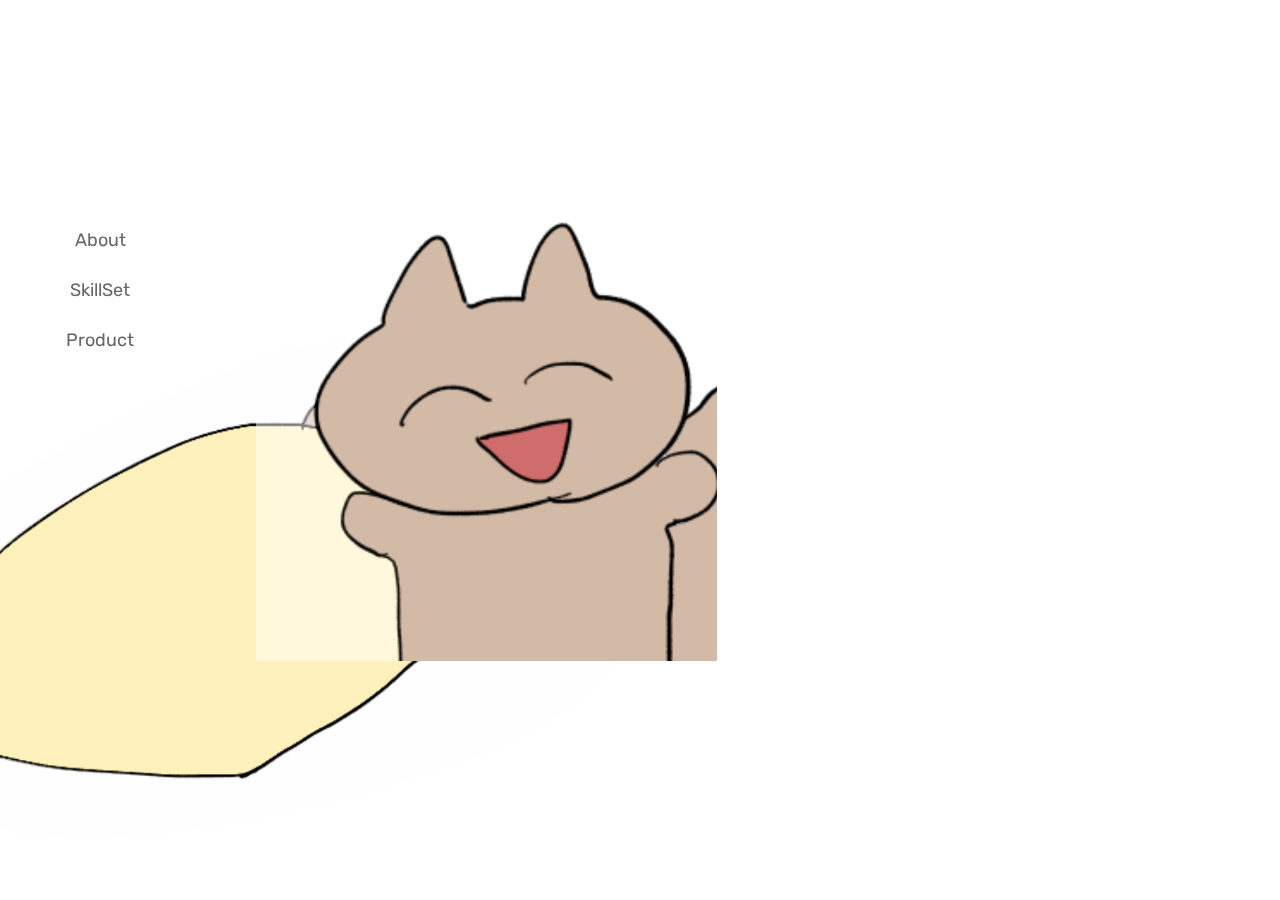
==== commit f41cf6c3: "インデント調整" ====
--- a/index.html
+++ b/index.html
@@ -1,85 +1,96 @@
 <!DOCTYPE html>
 <html lang="ja">
+
 <head>
-<meta charset="utf-8" />
-<meta name="viewport" content="width=device-width, initial-scale=1, maximum-scale=1, user-scalable=no">
-<title>HOME|Portfolio</title>
-<meta name="Description" content="ここにキーワードを含むページの説明文を記入" />
-<meta name="Keywords" content="キーワード,キーワード,キーワード" />
-<link rel="icon" href="favicon.ico" type="image/x-icon" />
-<link rel="shortcut icon" type="img/x-icon" href="favicon.ico" />
-<link rel="stylesheet" href="css/style.css">
-<link href='https://fonts.googleapis.com/css?family=Amatic+SC|Aladin' rel='stylesheet' type='text/css'><!--googlewebフォント-->
-<link href="https://fonts.googleapis.com/css?family=Bangers" rel="stylesheet">
-<link href="https://fonts.googleapis.com/css?family=Economica:700" rel="stylesheet"><link rel="stylesheet" href="https://maxcdn.bootstrapcdn.com/font-awesome/4.4.0/css/font-awesome.min.css"><!--アイコンwebフォント-->
-<link rel="stylesheet" href="css/vertical-responsive-menu.css" /><!--レスポンシブメニュー-->
-<link rel="stylesheet" href="css/vegas.min.css"><!--背景画像のスライドショー-->
-<!--[if lt IE 9]>
+  <meta charset="utf-8" />
+  <meta name="viewport" content="width=device-width, initial-scale=1, maximum-scale=1, user-scalable=no">
+  <title>Top|Portfolio</title>
+  <meta name="Description" content="ここにキーワードを含むページの説明文を記入" />
+  <meta name="Keywords" content="キーワード,キーワード,キーワード" />
+  <link rel="icon" href="favicon.ico" type="image/x-icon" />
+  <link rel="shortcut icon" type="img/x-icon" href="favicon.ico" />
+  <link rel="stylesheet" href="css/style.css">
+  <link href='https://fonts.googleapis.com/css?family=Amatic+SC|Aladin' rel='stylesheet' type='text/css'>
+  <!--googlewebフォント-->
+  <link href="https://fonts.googleapis.com/css?family=Bangers" rel="stylesheet">
+  <link href="https://fonts.googleapis.com/css?family=Economica:700" rel="stylesheet">
+  <link rel="stylesheet" href="https://maxcdn.bootstrapcdn.com/font-awesome/4.4.0/css/font-awesome.min.css">
+  <!--アイコンwebフォント-->
+  <link rel="stylesheet" href="css/vertical-responsive-menu.css" />
+  <!--レスポンシブメニュー-->
+  <link rel="stylesheet" href="css/vegas.min.css">
+  <!--背景画像のスライドショー-->
+  <!--[if lt IE 9]>
 <script src="http://html5shiv.googlecode.com/svn/trunk/html5.js"></script>
 <script src="http://css3-mediaqueries-js.googlecode.com/svn/trunk/css3-mediaqueries.js"></script>
 <![endif]-->
-<!--javascript設定-->
-<script src="http://ajax.googleapis.com/ajax/libs/jquery/2.0.2/jquery.min.js"></script><!--googleのCDN（ネットワーク経由でコンテンツを提供するサービス）よりjqueryをロード-->
-<script src="http://zeptojs.com/zepto.min.js"></script><!--スマートフォン用に最適化されたjQuery互換ライブラリ-->
-<script src="js/vegas.min.js"></script><!--背景画像のスライドショー-->
-<script>
-$(function() {
-    $('.top_content').vegas({
-		 overlay: 0,
+  <!--javascript設定-->
+  <script src="http://ajax.googleapis.com/ajax/libs/jquery/2.0.2/jquery.min.js"></script>
+  <!--googleのCDN（ネットワーク経由でコンテンツを提供するサービス）よりjqueryをロード-->
+  <script src="http://zeptojs.com/zepto.min.js"></script>
+  <!--スマートフォン用に最適化されたjQuery互換ライブラリ-->
+  <script src="js/vegas.min.js"></script>
+  <!--背景画像のスライドショー-->
+  <script>
+    $(function () {
+      $('.top_content').vegas({
+        overlay: 0,
         transitionDuration: 5000,
         delay: 8000,
         slides: [{
-            src: "images/slide1.jpg",
-            transition: "fade2",
+          src: "images/slide1.jpg",
+          transition: "fade2",
         }, {
-            src: "images/slide2.jpg",
-            transition: "zoomOut",
+          src: "images/slide2.jpg",
+          transition: "zoomOut",
         }, {
-            src: "images/slide3.jpg",
-            transition: "swirlRight",
+          src: "images/slide3.jpg",
+          transition: "swirlRight",
         }, {
-            src: "images/slide4.jpg",
-            animation: "random",
+          src: "images/slide4.jpg",
+          animation: "random",
         }, {
-            src: "images/slide5.jpg",
-            animation: "kenburns",
+          src: "images/slide5.jpg",
+          animation: "kenburns",
         }],
+      });
     });
-});
-</script>
-<script src="js/vertical-responsive-menu.min.js" ></script><!--レスポンシブメニュー-->
-<script src="js/scrolltopcontrol.js"></script><!--スクロールしながらページのトップに戻る-->
+  </script>
+  <script src="js/vertical-responsive-menu.min.js"></script>
+  <!--レスポンシブメニュー-->
+  <script src="js/scrolltopcontrol.js"></script>
+  <!--スクロールしながらページのトップに戻る-->
 </head>
 
 <body>
 
-<!--ロゴ（ページ左上のサイト名）-->
-<h1>
-  <a href="index.html" title="Home">Yuki Irie</a>
-</h1>
+  <!--ロゴ（ページ左上のサイト名）-->
+  <h1>
+    <a href="index.html" title="Home">Yuki Irie</a>
+  </h1>
 
-<!--ナビゲーションメニューー-->
+  <!--ナビゲーションメニューー-->
 
-<!--width:768px以下の時のメニュー開ボタン-->
+  <!--width:768px以下の時のメニュー開ボタン-->
 
-<button type="button" id="toggleMenu" class="toggle_menu">
-<i class="fa fa-bars"></i>
-</button>
+  <button type="button" id="toggleMenu" class="toggle_menu">
+    <i class="fa fa-bars"></i>
+  </button>
 
-<nav class="vertical_nav">
-  <ul id="js-menu" class="menu">
-    <li class="menu--item">
-      <a href="information.html" class="menu--link" title="Information">
-      <span class="menu--label">About</span>
-      </a>
-    </li>
-    <li class="menu--item">
-      <a href="skillset.html" class="menu--link" title="Content">
-      <span class="menu--label">SkillSet</span>
-      </a>
-    </li> 
+  <nav class="vertical_nav">
+    <ul id="js-menu" class="menu">
+      <li class="menu--item">
+        <a href="about.html" class="menu--link" title="About">
+          <span class="menu--label">About</span>
+        </a>
+      </li>
+      <li class="menu--item">
+        <a href="skillset.html" class="menu--link" title="SkillSet">
+          <span class="menu--label">SkillSet</span>
+        </a>
+      </li>
 
-    <!-- <li class="menu--item  menu--item__has_sub_menu">
+      <!-- <li class="menu--item  menu--item__has_sub_menu">
       <label class="menu--link">
         <span class="menu--label">Content</span>
       </label>
@@ -105,29 +116,32 @@
       <span class="menu--label">Content</span>
       </a>
     </li> -->
-    <li class="menu--item">
-      <a href="product.html" class="menu--link" title="Content">
-      <span class="menu--label">Product</span>
-      </a>
-    </li> 
-  </ul>
-  <button id="collapse_menu" class="collapse_menu">
-  </button>
-</nav>
+      <li class="menu--item">
+        <a href="product.html" class="menu--link" title="Product">
+          <span class="menu--label">Product</span>
+        </a>
+      </li>
+    </ul>
+    <button id="collapse_menu" class="collapse_menu">
+    </button>
+  </nav>
 
-  
-<div class="top_wrapper">
-  <div class="top_content">
-    
-    <!--ページのメイン部分-->
-    <article>
-      <section class="top_section">
-        <h2 class="top_h2"><img src="images/818chan.JPG" alt="toppage img"/></h2>
-      </section>
-    </article>
-    
-    <!-- / .topcontent --></div>
-  <!-- / .toppagewrapper --></div>
-  
+
+  <div class="top_wrapper">
+    <div class="top_content">
+
+      <!--ページのメイン部分-->
+      <article>
+        <section class="top_section">
+          <h2 class="top_h2"><img src="images/818chan.JPG" alt="toppage img" /></h2>
+        </section>
+      </article>
+
+      <!-- / .topcontent -->
+    </div>
+    <!-- / .toppagewrapper -->
+  </div>
+
 </body>
-</html>
+
+</html>--- a/css/style.css
+++ b/css/style.css
@@ -38,7 +38,8 @@
 	height: 100%; /*領域の高さ指定*/
 }
 .top_content {
-	margin-left: 200px; /*ボックス外側左の余白*/
+	/* ここ変えた */
+	margin-left: 0px; /*ボックス外側左の余白*/
 	height: 100%; /*領域の高さ指定*/
 }
 .wrapper {
@@ -55,7 +56,9 @@
 .content {
 	width: 100%; /*幅指定(100%は画面横幅いっぱいに表示)*/
 	float: right; /*要素を左か右に寄せて配置(rightは右に寄せる)*/
-	margin-left: -200px; /*ボックス外側左の余白*/
+	/* margin-left: -200px;  */
+	/*ボックス外側左の余白*/
+	margin-left: 0;
 }
 .content_inner {
     margin: 140px 30px 50px 200px; /*ボックス外側の余白*/
@@ -127,7 +130,7 @@
     display: block;
     margin-top: auto;
     margin-bottom: auto;
-    margin-left: auto;
+    /* margin-left: auto; */
     margin-right: auto;
 }
 article {
@@ -137,7 +140,8 @@
 	font-size: 2em; /*フォントサイズ指定(emはフォントの高さを１とした相対指定)*/
 	font-weight: normal; /*フォントの太さ指定(normalは標準)*/
     margin-bottom: 5px; /*ボックス外側下の余白*/
-    margin-top: 10px;
+	margin-top: 10px;
+	width: 100%;
     font-family: 'Rubik', sans-serif;/*かわいいやつにした*/
 }
 article li, p {
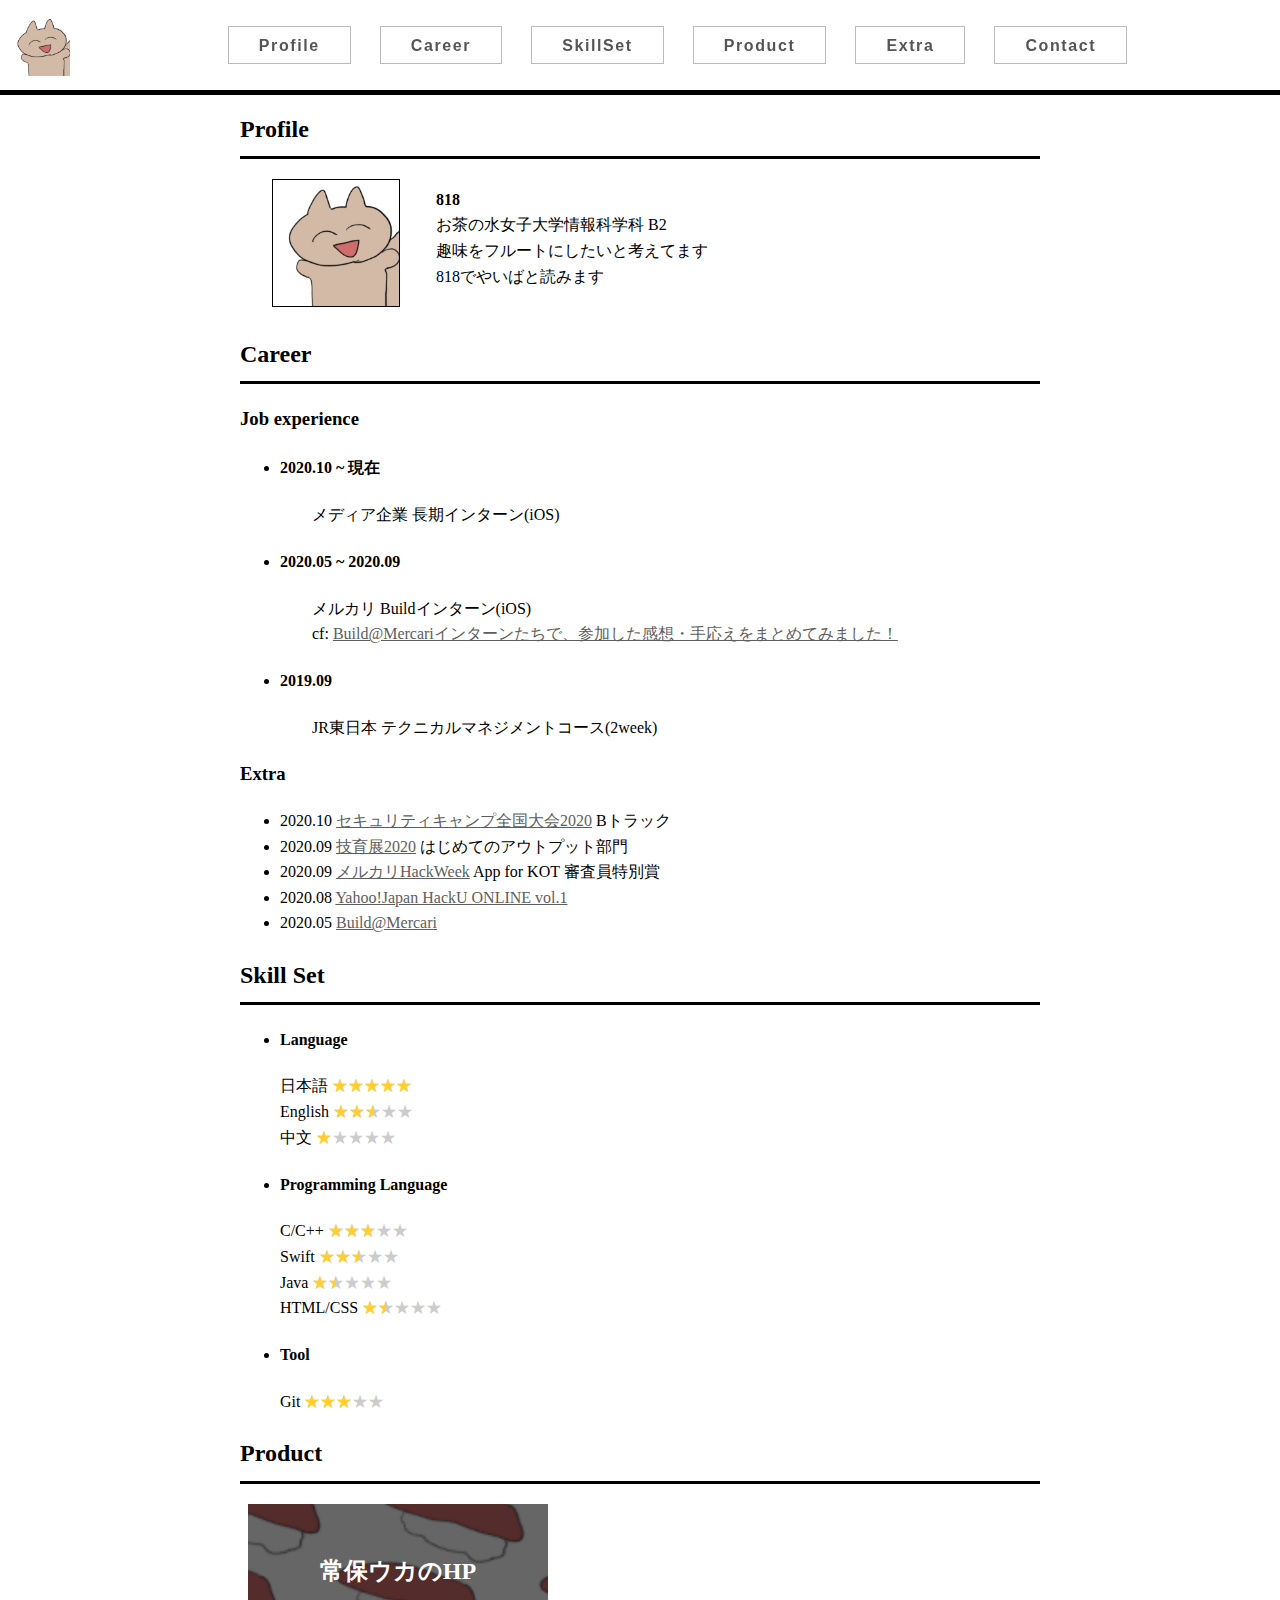
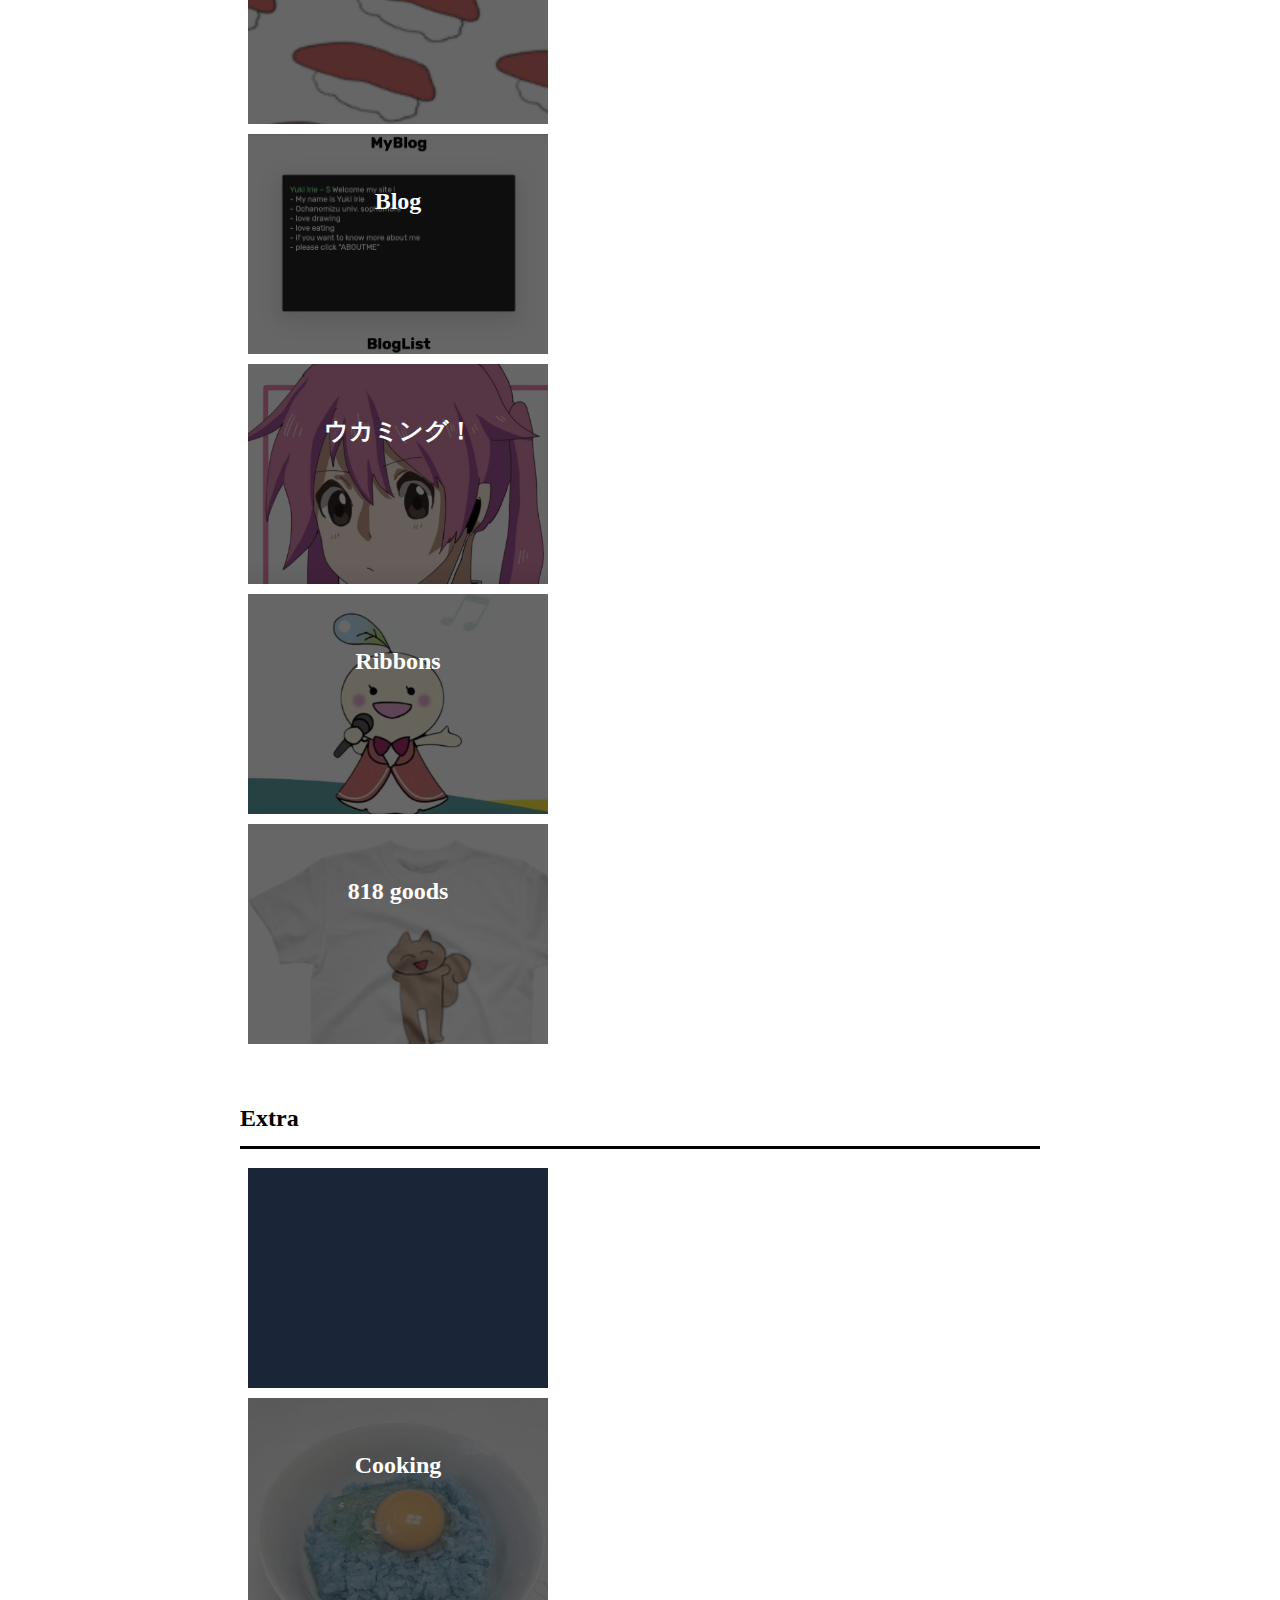
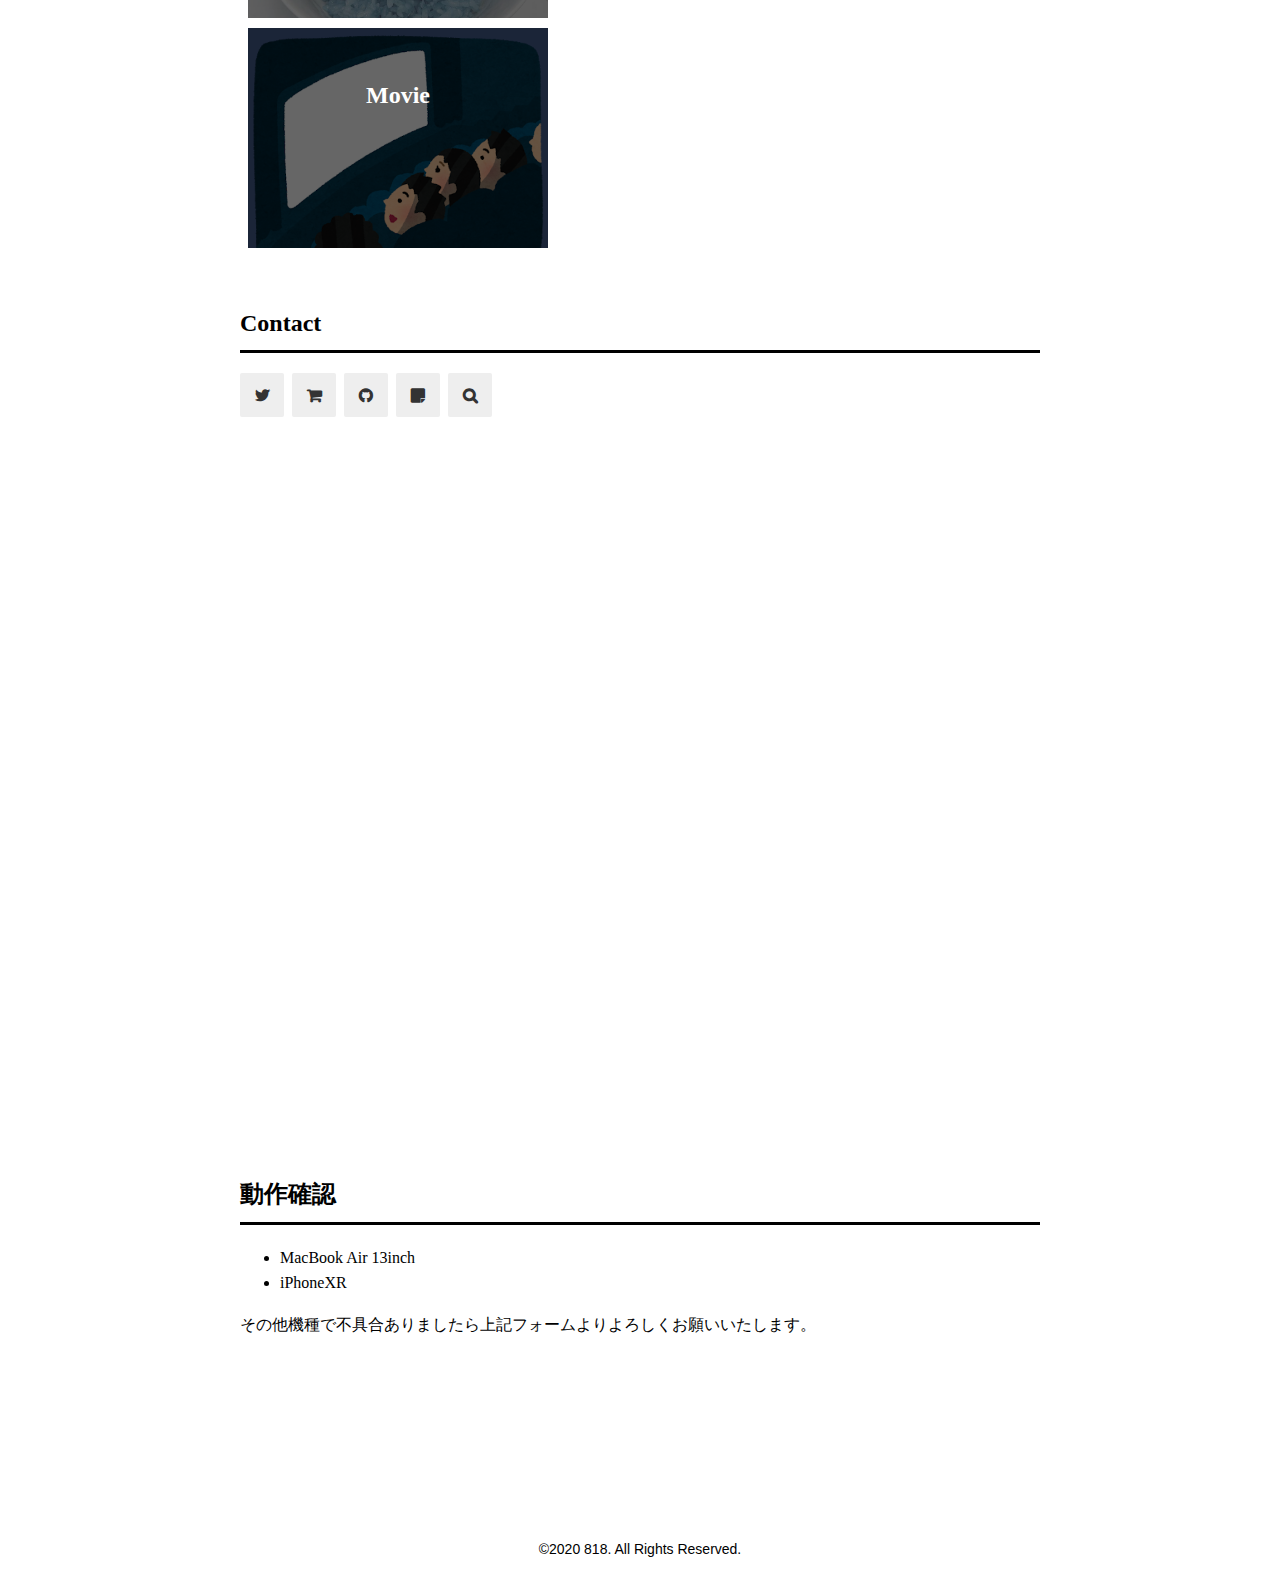
==== commit e304bcdd: "update new style" ====
--- a/index.html
+++ b/index.html
@@ -1,147 +1,221 @@
-<!DOCTYPE html>
-<html lang="ja">
-
-<head>
-  <meta charset="utf-8" />
-  <meta name="viewport" content="width=device-width, initial-scale=1, maximum-scale=1, user-scalable=no">
-  <title>Top|Portfolio</title>
-  <meta name="Description" content="ここにキーワードを含むページの説明文を記入" />
-  <meta name="Keywords" content="キーワード,キーワード,キーワード" />
-  <link rel="icon" href="favicon.ico" type="image/x-icon" />
-  <link rel="shortcut icon" type="img/x-icon" href="favicon.ico" />
-  <link rel="stylesheet" href="css/style.css">
-  <link href='https://fonts.googleapis.com/css?family=Amatic+SC|Aladin' rel='stylesheet' type='text/css'>
-  <!--googlewebフォント-->
-  <link href="https://fonts.googleapis.com/css?family=Bangers" rel="stylesheet">
-  <link href="https://fonts.googleapis.com/css?family=Economica:700" rel="stylesheet">
-  <link rel="stylesheet" href="https://maxcdn.bootstrapcdn.com/font-awesome/4.4.0/css/font-awesome.min.css">
-  <!--アイコンwebフォント-->
-  <link rel="stylesheet" href="css/vertical-responsive-menu.css" />
-  <!--レスポンシブメニュー-->
-  <link rel="stylesheet" href="css/vegas.min.css">
-  <!--背景画像のスライドショー-->
-  <!--[if lt IE 9]>
-<script src="http://html5shiv.googlecode.com/svn/trunk/html5.js"></script>
-<script src="http://css3-mediaqueries-js.googlecode.com/svn/trunk/css3-mediaqueries.js"></script>
-<![endif]-->
-  <!--javascript設定-->
-  <script src="http://ajax.googleapis.com/ajax/libs/jquery/2.0.2/jquery.min.js"></script>
-  <!--googleのCDN（ネットワーク経由でコンテンツを提供するサービス）よりjqueryをロード-->
-  <script src="http://zeptojs.com/zepto.min.js"></script>
-  <!--スマートフォン用に最適化されたjQuery互換ライブラリ-->
-  <script src="js/vegas.min.js"></script>
-  <!--背景画像のスライドショー-->
-  <script>
-    $(function () {
-      $('.top_content').vegas({
-        overlay: 0,
-        transitionDuration: 5000,
-        delay: 8000,
-        slides: [{
-          src: "images/slide1.jpg",
-          transition: "fade2",
-        }, {
-          src: "images/slide2.jpg",
-          transition: "zoomOut",
-        }, {
-          src: "images/slide3.jpg",
-          transition: "swirlRight",
-        }, {
-          src: "images/slide4.jpg",
-          animation: "random",
-        }, {
-          src: "images/slide5.jpg",
-          animation: "kenburns",
-        }],
-      });
-    });
-  </script>
-  <script src="js/vertical-responsive-menu.min.js"></script>
-  <!--レスポンシブメニュー-->
-  <script src="js/scrolltopcontrol.js"></script>
-  <!--スクロールしながらページのトップに戻る-->
-</head>
-
-<body>
-
-  <!--ロゴ（ページ左上のサイト名）-->
-  <h1>
-    <a href="index.html" title="Home">Yuki Irie</a>
-  </h1>
-
-  <!--ナビゲーションメニューー-->
-
-  <!--width:768px以下の時のメニュー開ボタン-->
-
-  <button type="button" id="toggleMenu" class="toggle_menu">
-    <i class="fa fa-bars"></i>
-  </button>
-
-  <nav class="vertical_nav">
-    <ul id="js-menu" class="menu">
-      <li class="menu--item">
-        <a href="about.html" class="menu--link" title="About">
-          <span class="menu--label">About</span>
-        </a>
-      </li>
-      <li class="menu--item">
-        <a href="skillset.html" class="menu--link" title="SkillSet">
-          <span class="menu--label">SkillSet</span>
-        </a>
-      </li>
-
-      <!-- <li class="menu--item  menu--item__has_sub_menu">
-      <label class="menu--link">
-        <span class="menu--label">Content</span>
-      </label>
-      <ul class="sub_menu">
-        <li class="sub_menu--item">
-          <a href="#" class="sub_menu--link">Submenu</a>
-        </li>
-        <li class="sub_menu--item">
-          <a href="#" class="sub_menu--link">Submenu</a>
-        </li>
-        <li class="sub_menu--item">
-          <a href="#" class="sub_menu--link">Submenu</a>
-        </li>
-      </ul>
-    </li>
-    <li class="menu--item">
-      <a href="#" class="menu--link" title="Content">
-      <span class="menu--label">Content</span>
-      </a>
-    </li>
-    <li class="menu--item">
-      <a href="#" class="menu--link" title="Content">
-      <span class="menu--label">Content</span>
-      </a>
-    </li> -->
-      <li class="menu--item">
-        <a href="product.html" class="menu--link" title="Product">
-          <span class="menu--label">Product</span>
-        </a>
-      </li>
-    </ul>
-    <button id="collapse_menu" class="collapse_menu">
-    </button>
-  </nav>
-
-
-  <div class="top_wrapper">
-    <div class="top_content">
-
-      <!--ページのメイン部分-->
-      <article>
-        <section class="top_section">
-          <h2 class="top_h2"><img src="images/818chan.JPG" alt="toppage img" /></h2>
-        </section>
-      </article>
-
-      <!-- / .topcontent -->
-    </div>
-    <!-- / .toppagewrapper -->
-  </div>
-
-</body>
-
+<!DOCTYPE html>
+<html lang="ja">
+
+<head>
+    <meta charset="UTF-8">
+    <link rel="stylesheet" href="css/index.css">
+    <link rel="stylesheet" href="css/star.css">
+    <link rel="icon" href="favicon.ico" type="image/x-icon" />
+    <link rel="shortcut icon" type="img/x-icon" href="favicon.ico" />
+    <meta name="viewport" content="width=device-width, initial-scale=1.0">
+    <script src="js/jquery-2.1.4.min.js"></script>
+    <script src="js/style.js"></script>
+    <script src="https://code.jquery.com/jquery-3.3.1.min.js" integrity="sha256-FgpCb/KJQlLNfOu91ta32o/NMZxltwRo8QtmkMRdAu8=" crossorigin="anonymous"></script>
+    <link rel="stylesheet" href="https://maxcdn.bootstrapcdn.com/font-awesome/4.5.0/css/font-awesome.min.css">
+    <link href="https://use.fontawesome.com/releases/v5.0.8/css/all.css" rel="stylesheet">
+    <title>818 portfolio</title>
+    <!-- Favicon -->
+    <link rel="icon" type="image/png" href="images/818chan.JPG">
+</head>
+
+<body>
+    <header id="header">
+        <div id="wrapper">
+            <p class="btn-gnavi">
+                <span></span>
+                <span></span>
+                <span></span>
+            </p>
+            <nav id="global-navi">
+                <ul class="menu">
+                    <a href="#profile" class="logo"><img src="images/818chan.JPG" alt="logo"></a>
+                    <li><button href="#profile">Profile</button></li>
+                    <li><button href="#career">Career</button></li>
+                    <li><button href="#skill">SkillSet</button></li>
+                    <li><button href="#product">Product</button></li>
+                    <li><button href="#extra">Extra</button></li>
+                    <li><button href="#contact">Contact</button></li>
+                </ul>
+            </nav>
+        </div>
+    </header>
+    <div class="content">
+        <a id="profile">
+            <h2 class="underline">Profile</h2>
+        </a>
+        <div class="box-img">
+            <img border="1" src="images/818chan.JPG" width="128" height="128" alt="icon" title="icon">
+        </div>
+        <div class="box-text">
+            <b>818</b>
+            <br>お茶の水女子大学情報科学科 B2
+            <br>趣味をフルートにしたいと考えてます
+            <br>818でやいばと読みます
+            <br><br>
+        </div>
+        <a id="career">
+            <h2 class="underline">Career</h2>
+        </a>
+        <h3>Job experience</h3>
+        <ul>
+            <li>
+                <h4>2020.10 ~ 現在</h4>　　メディア企業 長期インターン(iOS)
+            </li>
+            <li>
+                <h4>2020.05 ~ 2020.09</h4>
+            </li>　　メルカリ Buildインターン(iOS)<br>　　cf: <a class="link-hikaeme" href="https://mercan.mercari.com/articles/26923/">Build@Mercariインターンたちで、参加した感想・手応えをまとめてみました！</a>
+            <li>
+                <h4>2019.09</h4>
+            </li>　　JR東日本 テクニカルマネジメントコース(2week)
+        </ul>
+        <h3>Extra</h3>
+        <ul>
+            <li>2020.10 <a class="link-hikaeme" href="https://www.ipa.go.jp/jinzai/camp/2020/zenkoku2020_index.html" target="_blank">セキュリティキャンプ全国大会2020</a> Bトラック</li>
+            <li>2020.09 <a class="link-hikaeme" href="https://talent.supporterz.jp/geekten/2020/" target="_blank">技育展2020</a> はじめてのアウトプット部門</li>
+            <li>2020.09 <a class="link-hikaeme" href="https://mercan.mercari.com/articles/25142/" target="_blank">メルカリHackWeek</a> App for KOT 審査員特別賞</li>
+            <li>2020.08 <a class="link-hikaeme" href="https://hacku.yahoo.co.jp/hacku2020online1/" target="_blank">Yahoo!Japan HackU ONLINE vol.1</a></li>
+            <li>2020.05 <a class="link-hikaeme" href="https://mercan.mercari.com/articles/23192/" target="_blank">Build@Mercari</a></li>
+        </ul>
+        <a id="skill">
+            <h2 class="underline">Skill Set</h2>
+        </a>
+        <ul>
+            <li>
+                <h4>Language</h4>
+            </li>
+            日本語 <span class="star5_rating" data-rate="5"></span>
+            <br>English <span class="star5_rating" data-rate="2.5"></span>
+            <br>中文 <span class="star5_rating" data-rate="1"></span>
+            <li>
+                <h4>Programming Language</h4>
+            </li>
+            C/C++ <span class="star5_rating" data-rate="3"></span>
+            <br>Swift <span class="star5_rating" data-rate="2.5"></span>
+            <br>Java <span class="star5_rating" data-rate="1.5"></span>
+            <br>HTML/CSS <span class="star5_rating" data-rate="1.5"></span>
+            <li>
+                <h4>Tool</h4>
+            </li>
+            Git <span class="star5_rating" data-rate="3"></span>
+        </ul>
+        <a id="product">
+            <h2 class="underline">Product</h2>
+        </a>
+        <table>
+            <tr>
+                <figure class="cp_caption" ontouchstart="">
+                    <img src="images/jouhouka.png" alt="画像">
+                    <figcaption>
+                        <h2>常保ウカのHP</h2>
+                        <p>趣味で作成しました<br>隠しページがポイントです</p>
+                        <button><a href="https://jouhouka.github.io/Homepage/" target="_blank">More</a></button>
+                    </figcaption>
+                </figure>
+                <figure class="cp_caption" ontouchstart="">
+                    <img src="images/myblog.png" alt="画像">
+                    <figcaption>
+                        <h2>Blog</h2>
+                        <p>Build@Mercariで作成しました<br>未完成です</p>
+                        <button><a href="https://chan-711c9.firebaseapp.com/" target="_blank">More</a></button>
+                    </figcaption>
+                </figure>
+            </tr>
+            <tr>
+                <figure class="cp_caption" ontouchstart="">
+                    <img src="images/ukaming.png" alt="画像">
+                    <figcaption>
+                        <h2>ウカミング！</h2>
+                        <p>曲と動画を作りました</p>
+                        <button><a href="https://youtu.be/pyeEWD87N7c" target="_blank">Listen</a></button>
+                    </figcaption>
+                </figure>
+                <figure class="cp_caption" ontouchstart="">
+                    <img src="images/ribbons.png" alt="画像">
+                    <figcaption>
+                        <h2>Ribbons</h2>
+                        <p>徽音祭2020のテーマソングを<br>作編曲をしました</p>
+                        <button><a href="https://youtu.be/M2mfGmp8bx8" target="_blank">Listen</a></button>
+                    </figcaption>
+                </figure>
+            </tr>
+            <figure class="cp_caption" ontouchstart="">
+                <img src="images/goods.png" alt="画像">
+                <figcaption>
+                    <h2>818 goods</h2>
+                    <p>グッズを買えます</p>
+                    <button><a href="https://suzuri.jp/818chan_" target="_blank">Shop</a></button>
+                </figcaption>
+            </figure>
+        </table>
+        <br>
+
+        <a id="extra">
+            <h2 class="underline">Extra</h2>
+            <figure class="cp_caption" ontouchstart="">
+                <img src="images/818chan.JPG" alt="画像">
+                <figcaption>
+                    <h2>Diary</h2>
+                    <p>3ヶ月ほど続けてました</p>
+                    <button><a href="818chan.html">More</a></button>
+                </figcaption>
+            </figure>
+            <figure class="cp_caption" ontouchstart="">
+                <img src="images/cooking.jpeg" alt="画像">
+                <figcaption>
+                    <h2>Cooking</h2>
+                    <p>青いのが好きです</p>
+                    <button><a href="cooking.html">More</a></button>
+                </figcaption>
+            </figure>
+            <figure class="cp_caption" ontouchstart="">
+                <img src="images/movie.png" alt="画像">
+                <figcaption>
+                    <h2>Movie</h2>
+                    <p>たまに見ます</p>
+                    <button><a href="movie.html">Review</a></button>
+                </figcaption>
+            </figure>
+            <br>
+        </a>
+        <a id="contact">
+            <h2 class="underline">Contact</h2>
+        </a>
+        <ul class="follow-me">
+            <li>
+                <a href="https://twitter.com/818ch" target="_blank"></a>
+            </li>
+            <!-- <li>
+                <a href="https://www.amazon.co.jp/hz/wishlist/dl/invite/6bKbZc9?ref_=wl_share" target="_blank"></a>
+            </li> -->
+            <li>
+                <a href="https://suzuri.jp/818chan_" target="_blank"></a>
+            </li>
+            <li>
+                <a href="https://github.com/ykch75" target="_blank"></a>
+            </li>
+            <li>
+                <a href="https://note.com/818chan" target="_blank"></a>
+            </li>
+            <li>
+                <a href="https://qiita.com/818" target="_blank"></a>
+            </li>
+        </ul>
+        <br>
+        <iframe src="https://docs.google.com/forms/d/e/1FAIpQLSeJoG108dRII2XunrFit_7AdHt6I8XCuO_UkrYe5TSZDejJFw/viewform?embedded=true" width="640" height="705" frameborder="0" marginheight="0" marginwidth="0" scrolling="no" frameborder="no">読み込んでいます…</iframe>
+        <br>
+        <a class=" kakunin ">
+            <h2 class="underline ">動作確認</h2>
+        </a>
+        <ul>
+            <li>MacBook Air 13inch</li>
+            <li>iPhoneXR</li>
+        </ul>
+        その他機種で不具合ありましたら上記フォームよりよろしくお願いいたします。<br>
+    </div>
+    <p id="pagetop"><a href="# ">TOP</a></p>
+</body>
+<footer>
+    <p style="text-align: center;">&copy;2020 818. All Rights Reserved.</p>
+</footer>
+
 </html>--- a/css/index.css
+++ b/css/index.css
@@ -0,0 +1,637 @@
+@charset "UTF-8";
+@import url(//maxcdn.bootstrapcdn.com/font-awesome/4.2.0/css/font-awesome.min.css);
+@import url(https://fonts.googleapis.com/css?family=Roboto:400,300);
+p {
+    font-size: 14px;
+    line-height: 1.75;
+    font-family: Arial, Helvetica, sans-serif;
+    margin: 0 0 10.5px;
+}
+
+
+/* ボタンの設定 */
+
+.button,
+button,
+input[type="submit"],
+input[type="reset"],
+input[type="button"] {
+    display: inline-block;
+    height: 38px;
+    padding: 0 30px;
+    margin-right: 5px;
+    color: #555;
+    text-align: center;
+    font-size: 16px;
+    font-weight: 600;
+    line-height: 38px;
+    letter-spacing: .1rem;
+    text-transform: none;
+    text-decoration: none;
+    white-space: nowrap;
+    background-color: transparent;
+    border: 1px solid #bbb;
+    border-radius: 0;
+    cursor: pointer;
+    box-sizing: border-box;
+}
+
+input[type="submit"] {
+    margin-top: 10px;
+    margin-bottom: 10px;
+}
+
+.button:hover,
+button:hover,
+input[type="submit"]:hover,
+input[type="reset"]:hover,
+input[type="button"]:hover,
+.button:focus,
+button:focus,
+input[type="submit"]:focus,
+input[type="reset"]:focus,
+input[type="button"]:focus {
+    /* color: #333; */
+    color: rgb(122, 122, 122);
+    border-color: rgb(201, 201, 201);
+    outline: 0;
+}
+
+#global-navi {
+    background: rgba(255, 255, 255, 0.8);
+    position: fixed;
+    top: 0;
+    right: 0px;
+    width: 100%;
+    text-align: center;
+    border-bottom: 5px solid black;
+    padding-bottom: 0;
+}
+
+#wrapper nav ul li {
+    display: inline-block;
+    font-size: 16px;
+    padding: 10px 10px 10px 10px;
+    text-decoration: none;
+    margin-bottom: 0;
+    text-align: center;
+}
+
+#wrapper nav ul li a {
+    color: #000;
+    text-decoration: none;
+}
+
+#wrapper nav ul {
+    padding-left: 0%;
+}
+
+.head {
+    display: flex;
+    flex-direction: row;
+    padding: 0rem 0 0 0;
+}
+
+#header {
+    position: fixed;
+    top: 0;
+    margin: 0;
+    padding: 4px;
+    width: 100%;
+    z-index: 9999;
+    height: 50px;
+}
+
+.head h1 a {
+    color: black;
+    padding: 1rem;
+    font-weight: 700;
+    letter-spacing: 3px;
+    text-decoration: none;
+}
+
+nav a:hover {
+    color: rgb(110, 110, 110);
+}
+
+.content {
+    display: fixed;
+    line-height: 1.6;
+    margin: 0 auto;
+    padding-top: 10px;
+    width: 800px;
+}
+
+.content p {
+    margin-bottom: 40px;
+}
+
+.menu .logo img {
+    max-width: 80px;
+    max-height: 80px;
+    float: left;
+    padding: 0px 10px 10px 10px;
+}
+
+
+/*スマホ画面でハンバーガーメニューの形にする*/
+
+@media screen and (max-width: 1000px) {
+    #wrapper nav {
+        position: fixed;
+        top: 0;
+        right: -300px;
+        width: 300px;
+        height: 100%;
+        padding-top: 50px;
+        background: #333;
+        font-size: 16px;
+        box-sizing: border-box;
+        z-index: 2
+    }
+    #wrapper nav ul li {
+        display: block;
+        padding: 20px 28px
+    }
+    #wrapper nav ul li a {
+        text-decoration: none;
+        color: #ddd
+    }
+    #wrapper .btn-gnavi {
+        position: fixed;
+        top: 20px;
+        right: 20px;
+        width: 30px;
+        height: 24px;
+        z-index: 3;
+        box-sizing: border-box;
+        cursor: pointer;
+        -webkit-transition: all 400ms;
+        transition: all 400ms
+    }
+    #wrapper .btn-gnavi span {
+        position: absolute;
+        width: 30px;
+        height: 4px;
+        background: #666;
+        border-radius: 10px;
+        -webkit-transition: all 400ms;
+        transition: all 400ms
+    }
+    #wrapper .btn-gnavi span:nth-child(1) {
+        top: 0
+    }
+    #wrapper .btn-gnavi span:nth-child(2) {
+        top: 10px
+    }
+    #wrapper .btn-gnavi span:nth-child(3) {
+        top: 20px
+    }
+    #wrapper .btn-gnavi.open {
+        -webkit-transform: rotate(180deg);
+        transform: rotate(180deg)
+    }
+    #wrapper .btn-gnavi.open span {
+        background: #666
+    }
+    #wrapper .btn-gnavi.open span {
+        width: 24px;
+    }
+    #wrapper .contents section p {
+        position: absolute;
+        top: 50%;
+        width: 30%;
+        line-height: 1.4;
+        font-size: 20px;
+        color: #fff;
+        text-shadow: 0 0 6px #666
+    }
+    #wrapper .contents section:nth-child(odd) p {
+        left: 10%
+    }
+    #wrapper .contents section:nth-child(even) p {
+        right: 10%
+    }
+}
+
+.box-img,
+.box-text {
+    display: inline-block;
+    padding-left: 2em;
+}
+
+.box-text a.title {
+    color: #333;
+    text-decoration: underline;
+}
+
+.underline {
+    border-bottom: 3px solid #000;
+    padding-bottom: 0.5rem;
+}
+
+.content {
+    margin-top: 80px;
+    margin-bottom: 200px;
+}
+
+
+/*ページトップへ戻るボタン*/
+
+#pagetop {
+    position: fixed;
+    bottom: 15px;
+    right: 15px;
+}
+
+#pagetop a {
+    display: block;
+    background: #666;
+    color: #fff;
+    width: 50px;
+    padding: 10px 5px;
+    text-align: center;
+    text-decoration: none;
+}
+
+#pagetop a:hover {
+    background: #999;
+}
+
+
+/*ナビゲーションバーのボタン*/
+
+a:link {
+    text-decoration: none;
+}
+
+
+/* 全体設定 */
+
+* {
+    box-sizing: border-box;
+}
+
+
+/* タイムライン */
+
+@font-face {
+    font-family: 'ecoico';
+    src: url('../fonts/timelineicons/ecoico.eot');
+    src: url('../fonts/timelineicons/ecoico.eot?#iefix') format('embedded-opentype'), url('../fonts/timelineicons/ecoico.woff') format('woff'), url('../fonts/timelineicons/ecoico.ttf') format('truetype'), url('../fonts/timelineicons/ecoico.svg#ecoico') format('svg');
+    font-weight: normal;
+    font-style: normal;
+}
+
+.timeline {
+    margin: 30px 0 0 0;
+    padding: 0;
+    list-style: none;
+    position: relative;
+}
+
+.timeline1::before {
+    content: '';
+    position: absolute;
+    top: 0;
+    bottom: 0;
+    width: 10px;
+    background: #8a8a8a;
+    left: 20%;
+    margin-left: -10px;
+}
+
+.timeline1>li .timeline2 {
+    display: block;
+    width: 25%;
+    padding-right: 100px;
+    position: absolute;
+}
+
+.timeline1>li {
+    list-style: none;
+}
+
+.timeline1>li span {
+    font-size: 1.3em;
+}
+
+.timeline1 a {
+    color: #fff;
+    text-decoration: underline;
+}
+
+
+/* ふきだし */
+
+.timeline1>li .tl-label {
+    margin: 0 0 15px 25%;
+    background: #363636;
+    color: #fff;
+    padding: 1.5em;
+    padding-bottom: 0.2em;
+    padding-top: 1em;
+    font-size: 1.2em;
+    font-weight: 300;
+    line-height: 1.4;
+    position: relative;
+    border-radius: 5px;
+}
+
+
+/* 奇数個目のの吹き出しの色を変える */
+
+.timeline1>li:nth-child(odd) .tl-label {
+    background: #222222;
+}
+
+.timeline1>li .tl-label h2 {
+    margin-top: 0px;
+    padding: 0 0 10px 0;
+    border-bottom: 1px solid rgba(255, 255, 255, 0.4);
+}
+
+.timeline1>li .tl-label::after {
+    right: 100%;
+    border: solid transparent;
+    content: " ";
+    height: 0;
+    width: 0;
+    position: absolute;
+    pointer-events: none;
+    border-right-color: #363636;
+    border-width: 10px;
+    top: 10px;
+}
+
+.timeline1>li:nth-child(odd) .tl-label::after {
+    border-right-color: #222222;
+}
+
+a.link-hikaeme {
+    color: rgb(94, 94, 94);
+    text-decoration: underline;
+    font-weight: normal;
+}
+
+
+/* product */
+
+figure.cp_caption {
+    position: relative;
+    overflow: hidden;
+    width: 100%;
+    min-width: 220px;
+    max-width: 300px;
+    max-height: 220px;
+    margin: 10px 1%;
+    text-align: center;
+    color: #fff;
+    background: rgba(27, 37, 56, 1);
+}
+
+figure.cp_caption * {
+    -webkit-box-sizing: border-box;
+    box-sizing: border-box;
+}
+
+figure.cp_caption img {
+    width: 100%;
+    -webkit-transition: opacity 0.3s;
+    transition: opacity 0.3s;
+    opacity: 1;
+    filter: brightness(40%);
+}
+
+figure.cp_caption figcaption {
+    position: absolute;
+    bottom: 0;
+    left: 0;
+    width: 100%;
+    height: 100%;
+    padding: 3em 3em;
+}
+
+figure.cp_caption figcaption::before {
+    position: absolute;
+    top: 50%;
+    right: 30px;
+    bottom: 50%;
+    left: 30px;
+    content: '';
+    -webkit-transition: all 0.4s;
+    transition: all 0.4s;
+    -webkit-transition-delay: 0.2s;
+    transition-delay: 0.2s;
+    opacity: 0;
+    border-top: 1px solid rgba(255, 255, 255, 0.8);
+    border-bottom: 1px solid rgba(255, 255, 255, 0.8);
+    background-color: #fff;
+}
+
+figure.cp_caption h2 {
+    /* font-size: 3.2vw; */
+    margin: 0 0 5px;
+    -webkit-transition: opacity 0.3s, -webkit-transform 0.3s;
+    transition: opacity 0.3s, transform 0.3s;
+    opacity: 1;
+}
+
+figure.cp_caption p,
+figure.cp_caption a {
+    margin: 0 0 5px;
+    -webkit-transition: opacity 0.3s, -webkit-transform 0.3s;
+    transition: opacity 0.3s, transform 0.3s;
+    opacity: 0;
+}
+
+figure.cp_caption button {
+    margin: 0 0 5px;
+    -webkit-transition: opacity 0.3s, -webkit-transform 0.3s;
+    transition: opacity 0.3s, transform 0.3s;
+    opacity: 0;
+}
+
+figure.cp_caption:hover img {
+    text-align: center;
+    display: block;
+}
+
+figure.cp_caption:hover figcaption h2 {
+    -webkit-transition-delay: 0.3s;
+    transition-delay: 0.3s;
+    -webkit-transform: translate3d(0%, 0%, 0);
+    transform: translate3d(0%, 0%, 0);
+    opacity: 1;
+}
+
+figure.cp_caption:hover figcaption p,
+figure.cp_caption:hover figcaption a {
+    -webkit-transition-delay: 0.2s;
+    transition-delay: 0.2s;
+    opacity: 0.9;
+    color: #fff;
+}
+
+figure.cp_caption:hover figcaption button {
+    -webkit-transition-delay: 0.2s;
+    transition-delay: 0.2s;
+    opacity: 0.9;
+    color: #fff;
+}
+
+figure.cp_caption:hover figcaption::before {
+    top: 30px;
+    bottom: 30px;
+    -webkit-transition-delay: 0s;
+    transition-delay: 0s;
+    opacity: 1;
+    background: rgba(170, 173, 180, 0);
+}
+
+figure.cp_caption img {
+    display: block;
+}
+
+
+/* SNSアイコン */
+
+.follow-me {
+    list-style: none;
+    margin: 0 0 -8px;
+    overflow: hidden;
+    padding: 0;
+}
+
+.follow-me li {
+    float: left;
+    margin: 0 8px 8px 0;
+    padding: 0;
+}
+
+.follow-me li a::before {
+    background-color: #eee;
+    -webkit-border-radius: 2px;
+    border-radius: 2px;
+    color: #333;
+    display: inline-block;
+    font-family: FontAwesome;
+    font-size: 16px;
+    height: 44px;
+    /* Button height */
+    line-height: 44px;
+    /* Button height */
+    -webkit-transition: all .3s ease;
+    transition: all .3s ease;
+    text-align: center;
+    width: 44px;
+    /* Button width */
+}
+
+.follow-me li a:hover::before {
+    color: #fff;
+}
+
+.follow-me li a[href*="amazon.co"]::before {
+    content: "\f270";
+}
+
+.follow-me li a[href*="qiita"]::before {
+    content: "\f002";
+}
+
+.follow-me li a[href*="note.com"]::before {
+    content: "\f249";
+}
+
+.follow-me li a[href*="suzuri"]::before {
+    content: "\f07a";
+}
+
+.follow-me li a[href*="@"]::before {
+    content: "\f199";
+}
+
+.follow-me li a[href*="facebook.com"]::before {
+    content: "\f09a";
+}
+
+.follow-me li a[href*="github.com"]::before {
+    content: "\f09b";
+}
+
+.follow-me li a[href*="plus.google.com"]::before {
+    content: "\f0d5";
+}
+
+.follow-me li a[href*="instagram.com"]::before {
+    content: "\f16d";
+}
+
+.follow-me li a[href*="linkedin.com"]::before {
+    content: "\f0e1";
+}
+
+.follow-me li a[href*="spotify.com"]::before {
+    content: "\f1bc";
+}
+
+.follow-me li a[href*="twitter.com"]::before {
+    content: "\f099";
+}
+
+.follow-me li a[href*="youtube.com"]::before {
+    content: "\f16a";
+}
+
+.follow-me li a[href*="amazon.co"]:hover::before {
+    background-color: #FF9900;
+}
+
+.follow-me li a[href*="qiita"]:hover::before {
+    background-color: #4cb10d;
+}
+
+.follow-me li a[href*="note.com"]:hover::before {
+    background-color: #41C9B4;
+}
+
+.follow-me li a[href*="suzuri"]:hover::before {
+    background-color: #181717;
+}
+
+.follow-me li a[href*="@"]:hover::before {
+    background-color: #42c3ff;
+}
+
+.follow-me li a[href*="facebook.com"]:hover::before {
+    background-color: #3b5998;
+}
+
+.follow-me li a[href*="github.com"]:hover::before {
+    background-color: #181717;
+}
+
+.follow-me li a[href*="plus.google.com"]:hover::before {
+    background-color: #dc4e41;
+}
+
+.follow-me li a[href*="instagram.com"]:hover::before {
+    background-color: #125688;
+}
+
+.follow-me li a[href*="linkedin.com"]:hover::before {
+    background-color: #0077b5;
+}
+
+.follow-me li a[href*="spotify.com"]:hover::before {
+    background-color: #84bd00;
+}
+
+.follow-me li a[href*="twitter.com"]:hover::before {
+    background-color: #55acee;
+}
+
+.follow-me li a[href*="youtube.com"]:hover::before {
+    background-color: #cd201f;
+}--- a/css/star.css
+++ b/css/star.css
@@ -0,0 +1,110 @@
+.box-text {
+    display: inline-block;
+}
+
+.star5_rating {
+    position: relative;
+    z-index: 0;
+    display: inline-block;
+    white-space: nowrap;
+    color: #CCCCCC;
+    /* グレーカラー 自由に設定化 */
+    /*font-size: 30px; フォントサイズ 自由に設定化 */
+}
+
+.star5_rating:before,
+.star5_rating:after {
+    content: '★★★★★';
+}
+
+.star5_rating:after {
+    position: absolute;
+    z-index: 1;
+    top: 0;
+    left: 0;
+    overflow: hidden;
+    white-space: nowrap;
+    color: #ffcf32;
+    /* イエローカラー 自由に設定化 */
+}
+
+.star5_rating[data-rate="5"]:after {
+    width: 100%;
+}
+
+
+/* 星5 */
+
+.star5_rating[data-rate="4.5"]:after {
+    width: 90%;
+}
+
+
+/* 星4.5 */
+
+.star5_rating[data-rate="4"]:after {
+    width: 80%;
+}
+
+
+/* 星4 */
+
+.star5_rating[data-rate="3.5"]:after {
+    width: 70%;
+}
+
+
+/* 星3.5 */
+
+.star5_rating[data-rate="3"]:after {
+    width: 60%;
+}
+
+
+/* 星3 */
+
+.star5_rating[data-rate="2.5"]:after {
+    width: 50%;
+}
+
+
+/* 星2.5 */
+
+.star5_rating[data-rate="2"]:after {
+    width: 40%;
+}
+
+
+/* 星2 */
+
+.star5_rating[data-rate="1.5"]:after {
+    width: 30%;
+}
+
+
+/* 星1.5 */
+
+.star5_rating[data-rate="1"]:after {
+    width: 20%;
+}
+
+
+/* 星1 */
+
+.star5_rating[data-rate="0.5"]:after {
+    width: 10%;
+}
+
+
+/* 星0.5 */
+
+.star5_rating[data-rate="0"]:after {
+    width: 0%;
+}
+
+
+/* 星0 */
+
+a {
+    font-weight: bold;
+}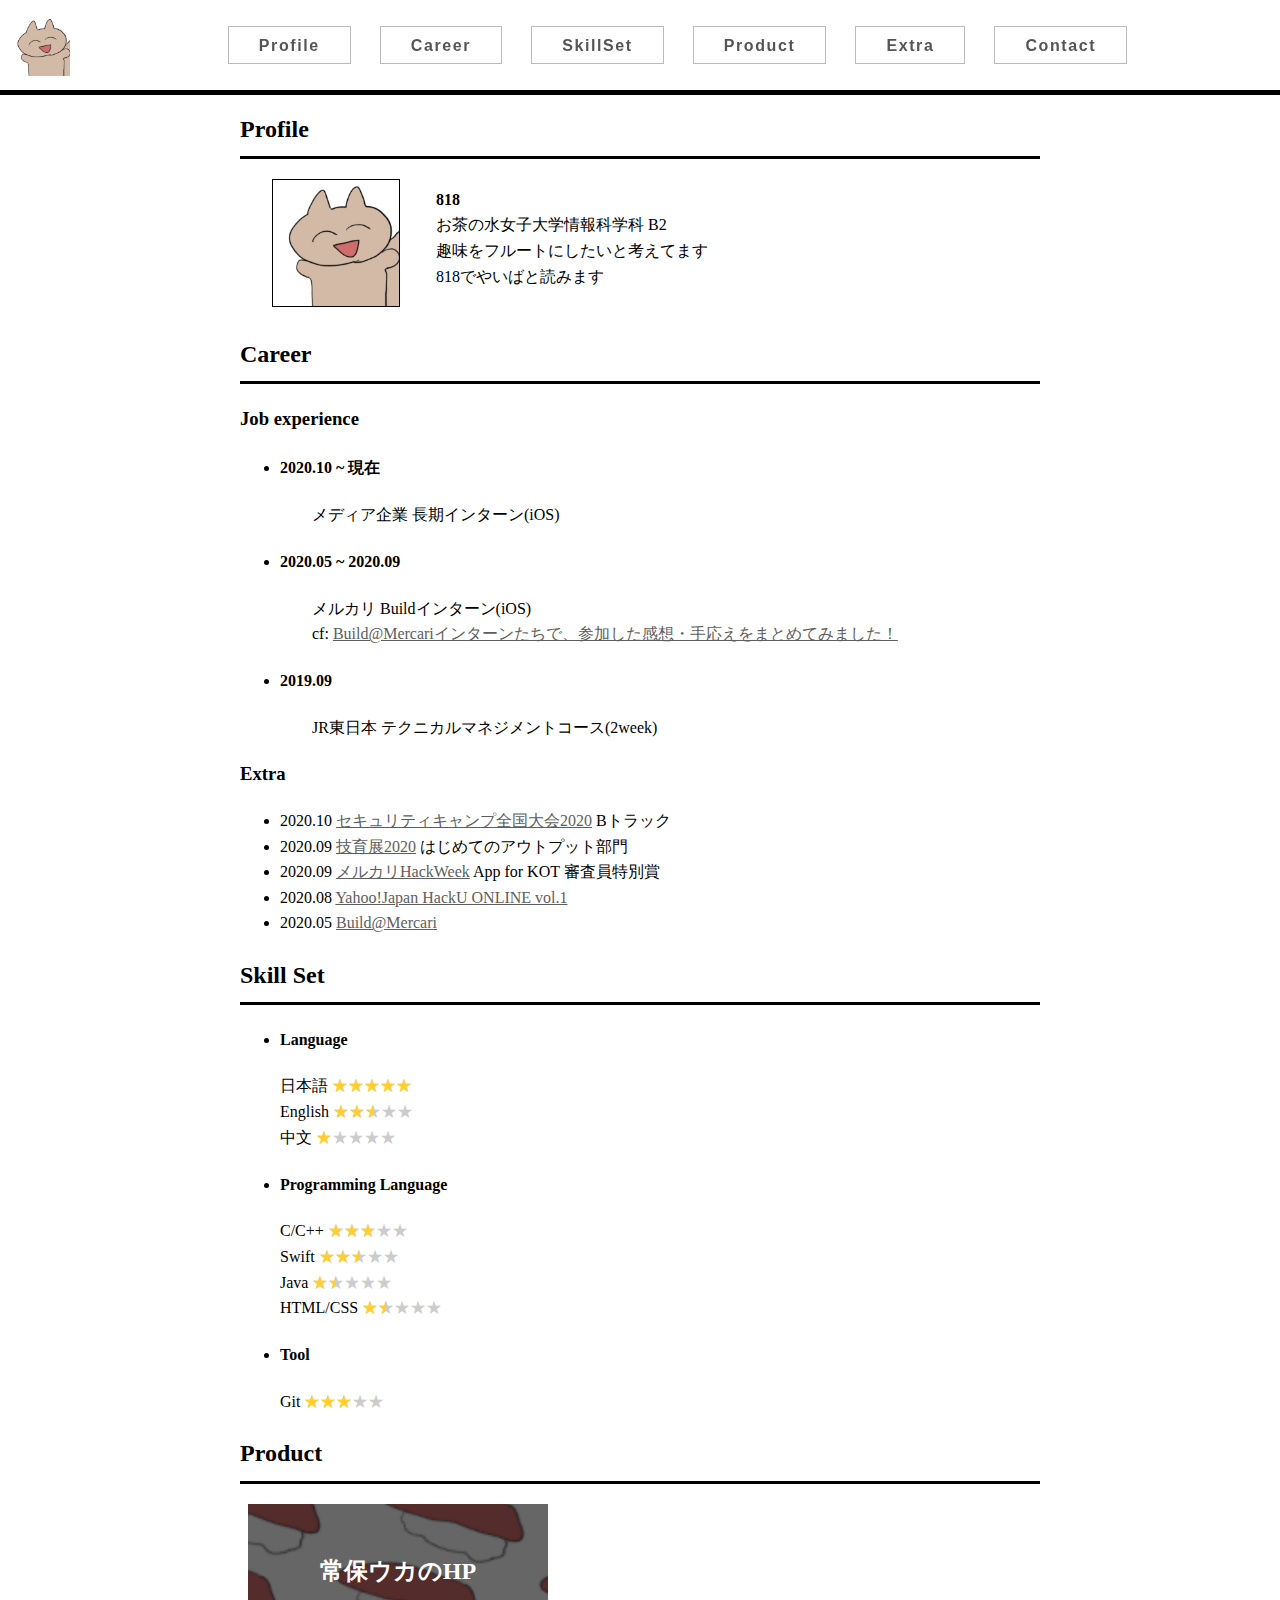
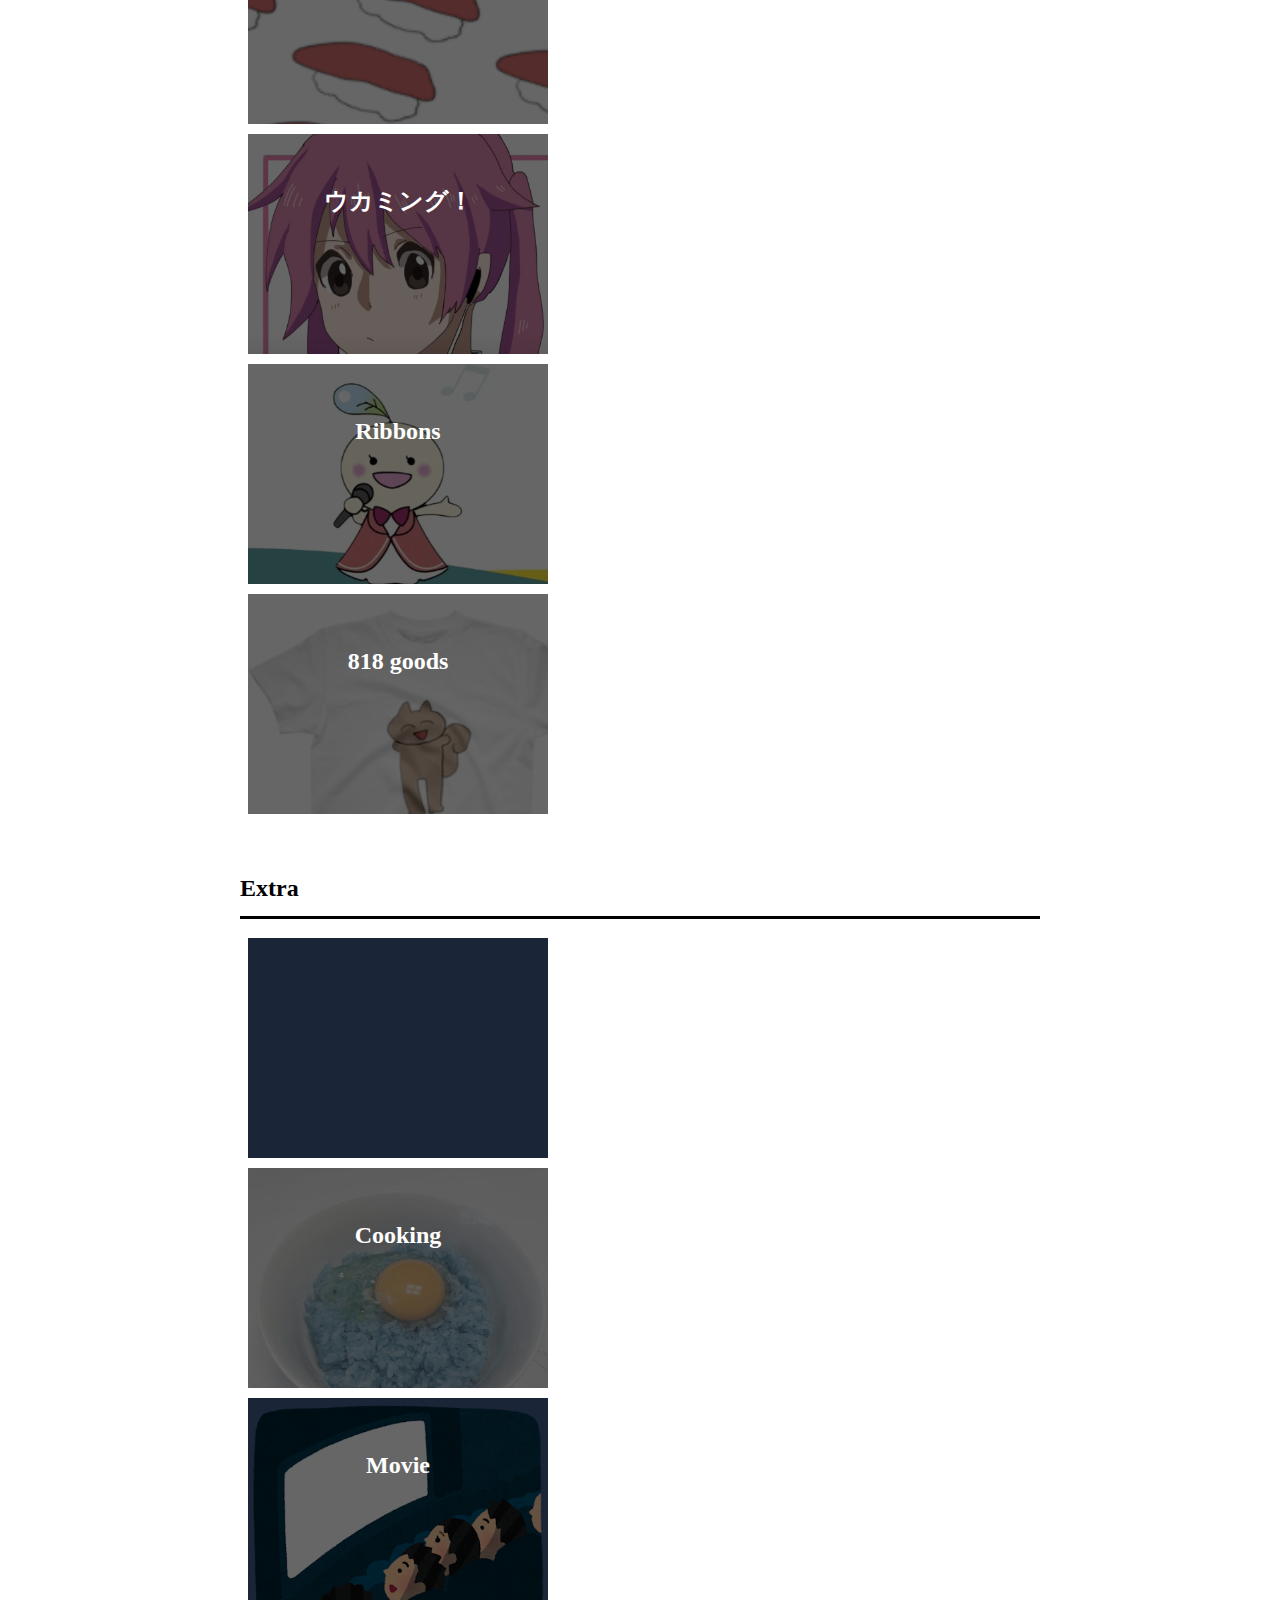
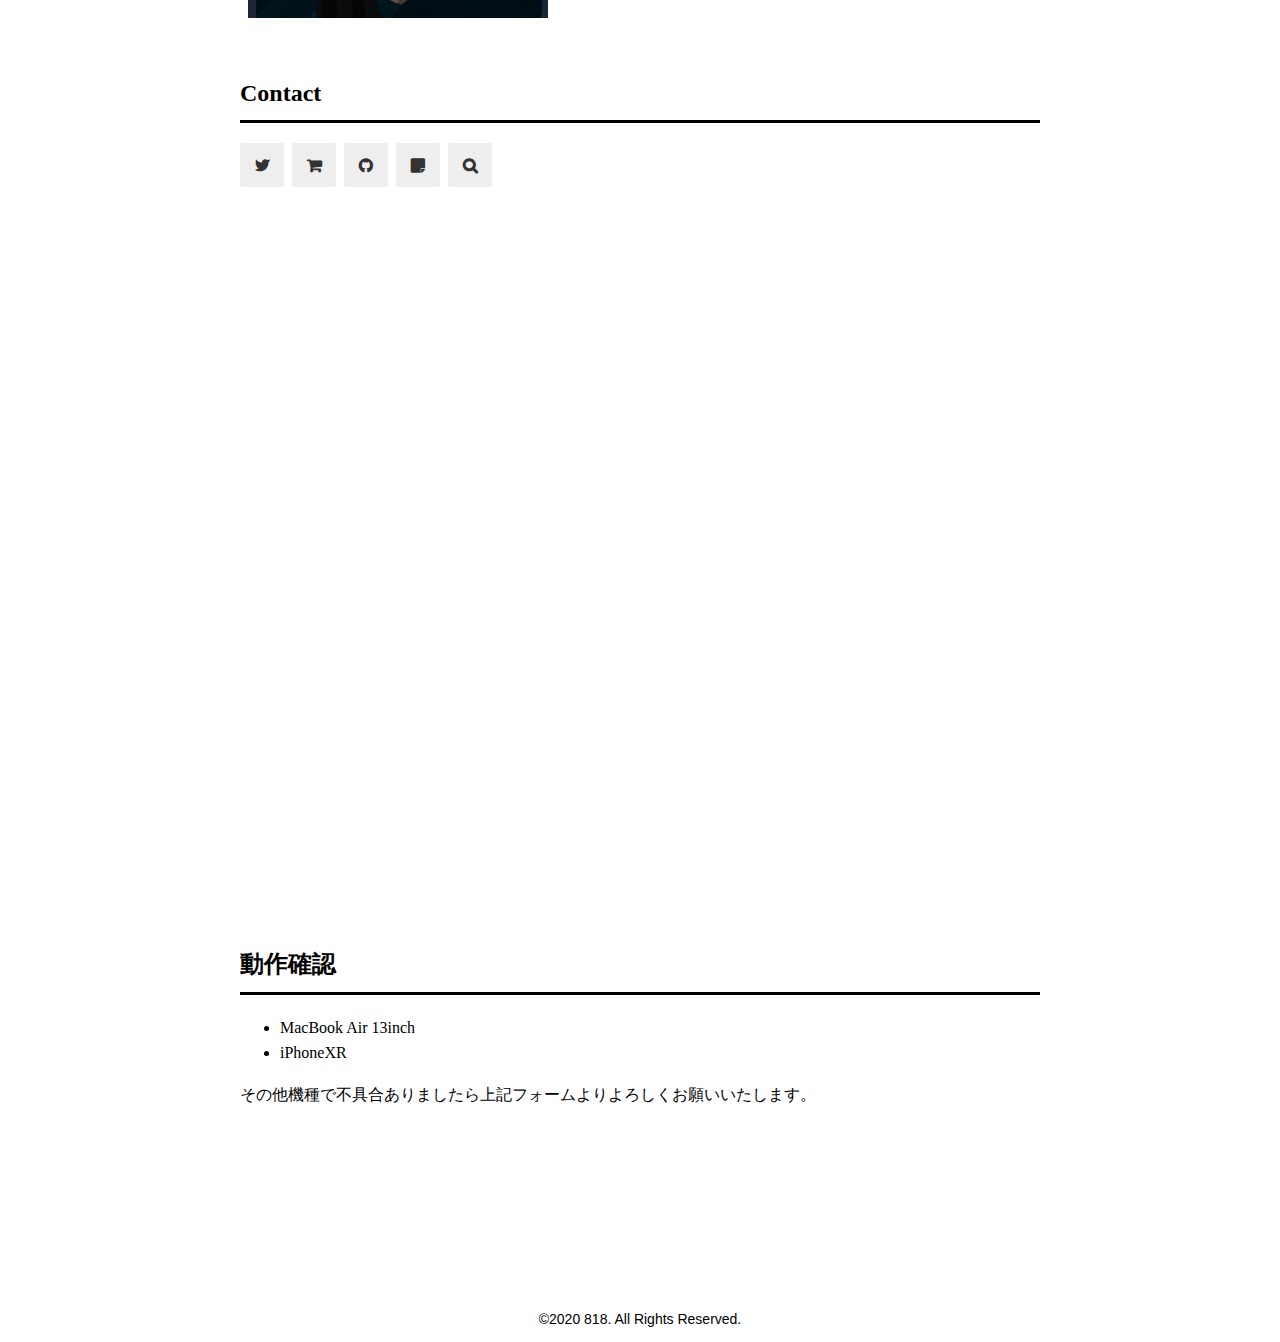
==== commit 414e2a11: "remove Blog" ====
--- a/index.html
+++ b/index.html
@@ -111,14 +111,14 @@
                         <button><a href="https://jouhouka.github.io/Homepage/" target="_blank">More</a></button>
                     </figcaption>
                 </figure>
-                <figure class="cp_caption" ontouchstart="">
+                <!-- <figure class="cp_caption" ontouchstart="">
                     <img src="images/myblog.png" alt="画像">
                     <figcaption>
                         <h2>Blog</h2>
                         <p>Build@Mercariで作成しました<br>未完成です</p>
                         <button><a href="https://chan-711c9.firebaseapp.com/" target="_blank">More</a></button>
                     </figcaption>
-                </figure>
+                </figure> -->
             </tr>
             <tr>
                 <figure class="cp_caption" ontouchstart="">
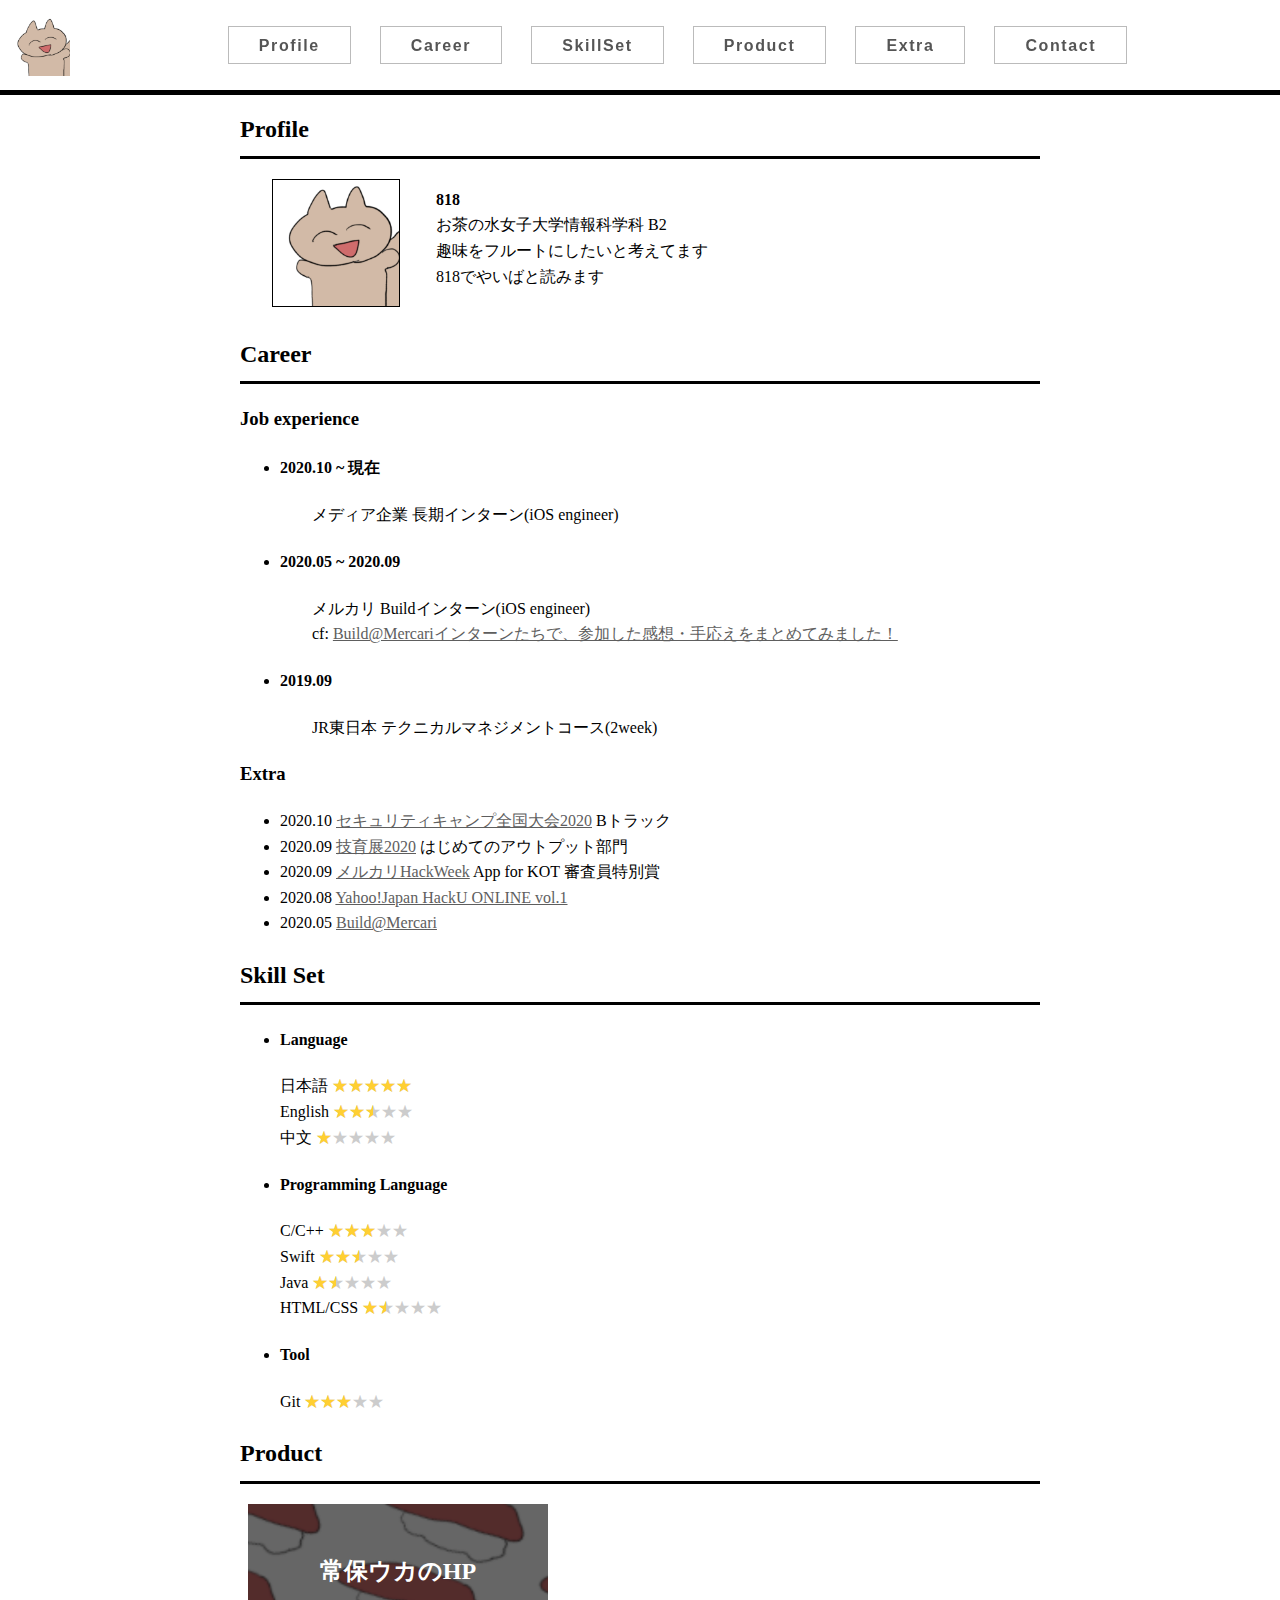
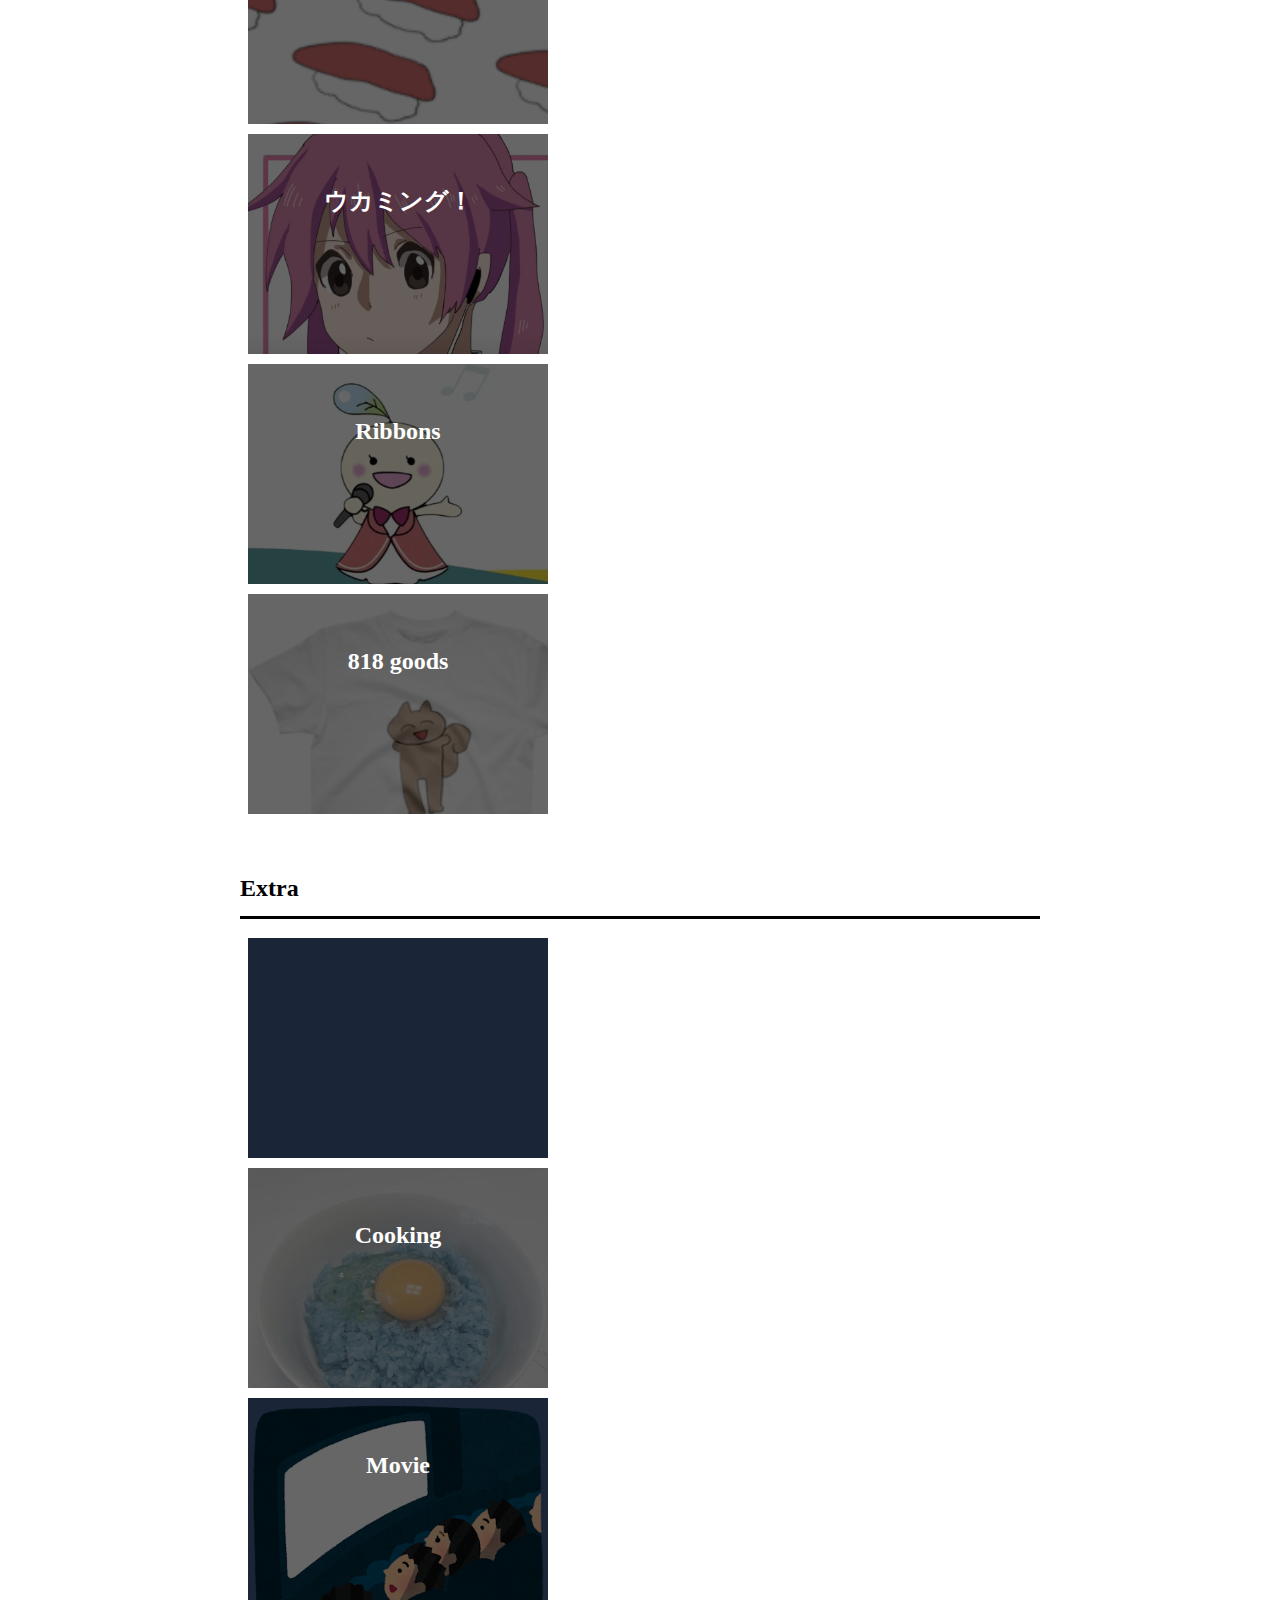
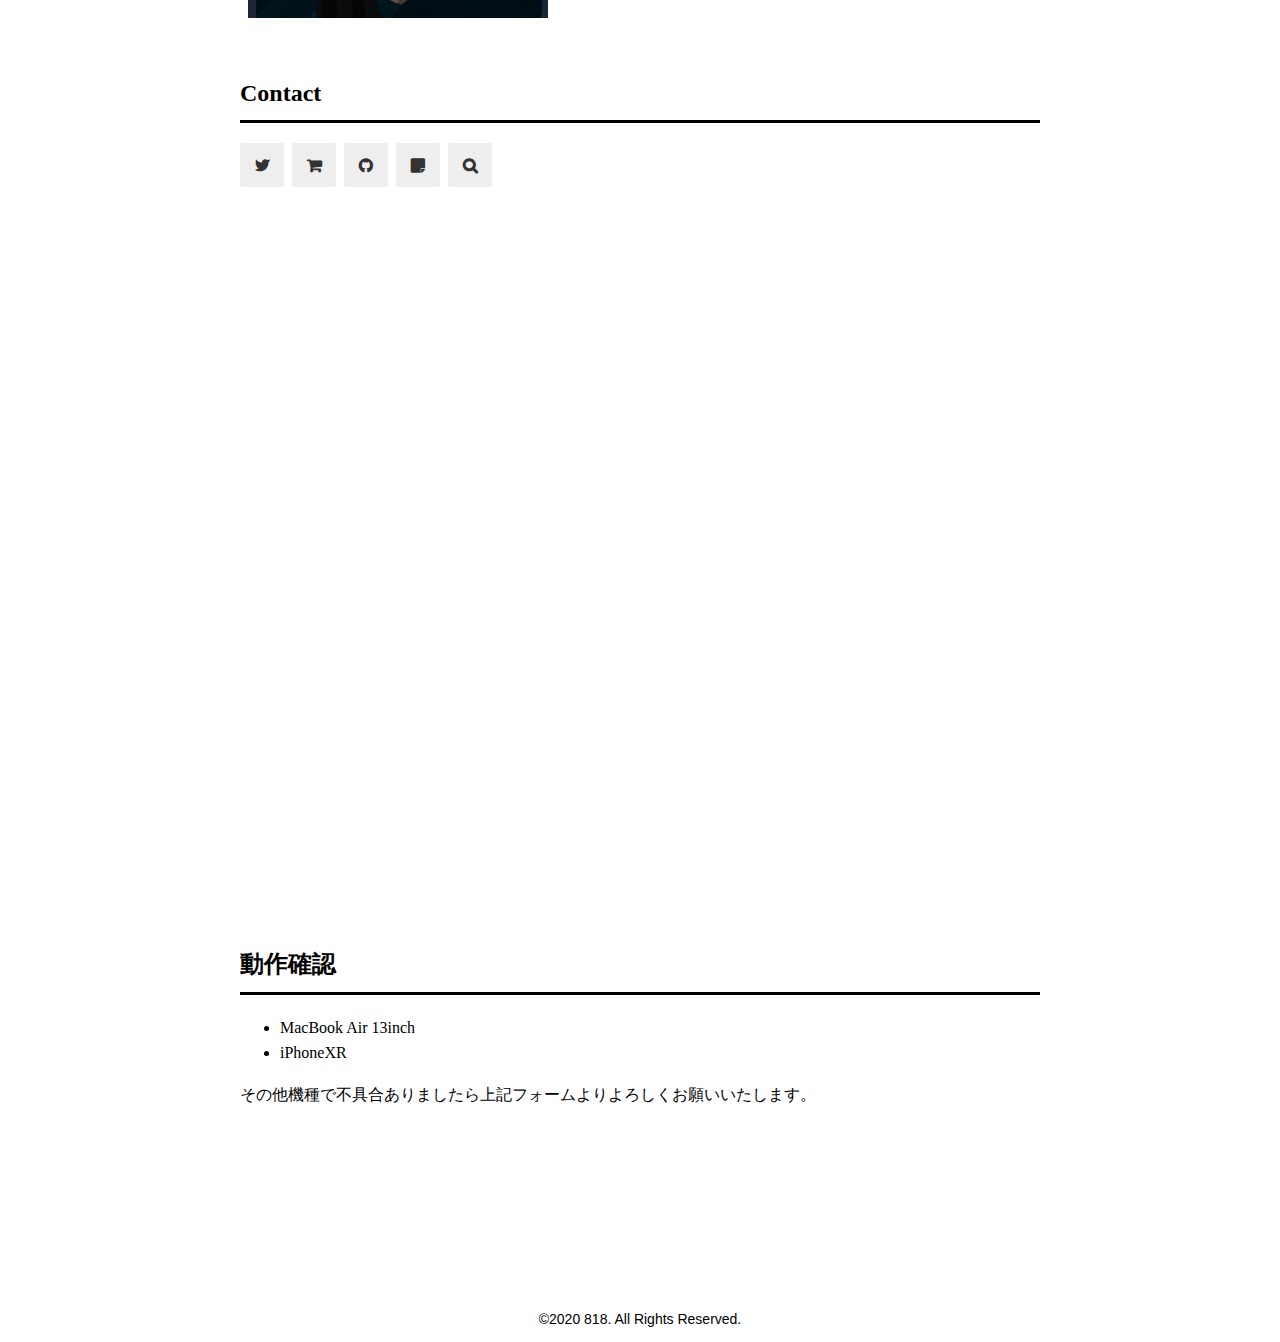
==== commit cceb3416: "add engineer" ====
--- a/index.html
+++ b/index.html
@@ -59,11 +59,11 @@
         <h3>Job experience</h3>
         <ul>
             <li>
-                <h4>2020.10 ~ 現在</h4>　　メディア企業 長期インターン(iOS)
+                <h4>2020.10 ~ 現在</h4>　　メディア企業 長期インターン(iOS engineer)
             </li>
             <li>
                 <h4>2020.05 ~ 2020.09</h4>
-            </li>　　メルカリ Buildインターン(iOS)<br>　　cf: <a class="link-hikaeme" href="https://mercan.mercari.com/articles/26923/">Build@Mercariインターンたちで、参加した感想・手応えをまとめてみました！</a>
+            </li>　　メルカリ Buildインターン(iOS engineer)<br>　　cf: <a class="link-hikaeme" href="https://mercan.mercari.com/articles/26923/">Build@Mercariインターンたちで、参加した感想・手応えをまとめてみました！</a>
             <li>
                 <h4>2019.09</h4>
             </li>　　JR東日本 テクニカルマネジメントコース(2week)
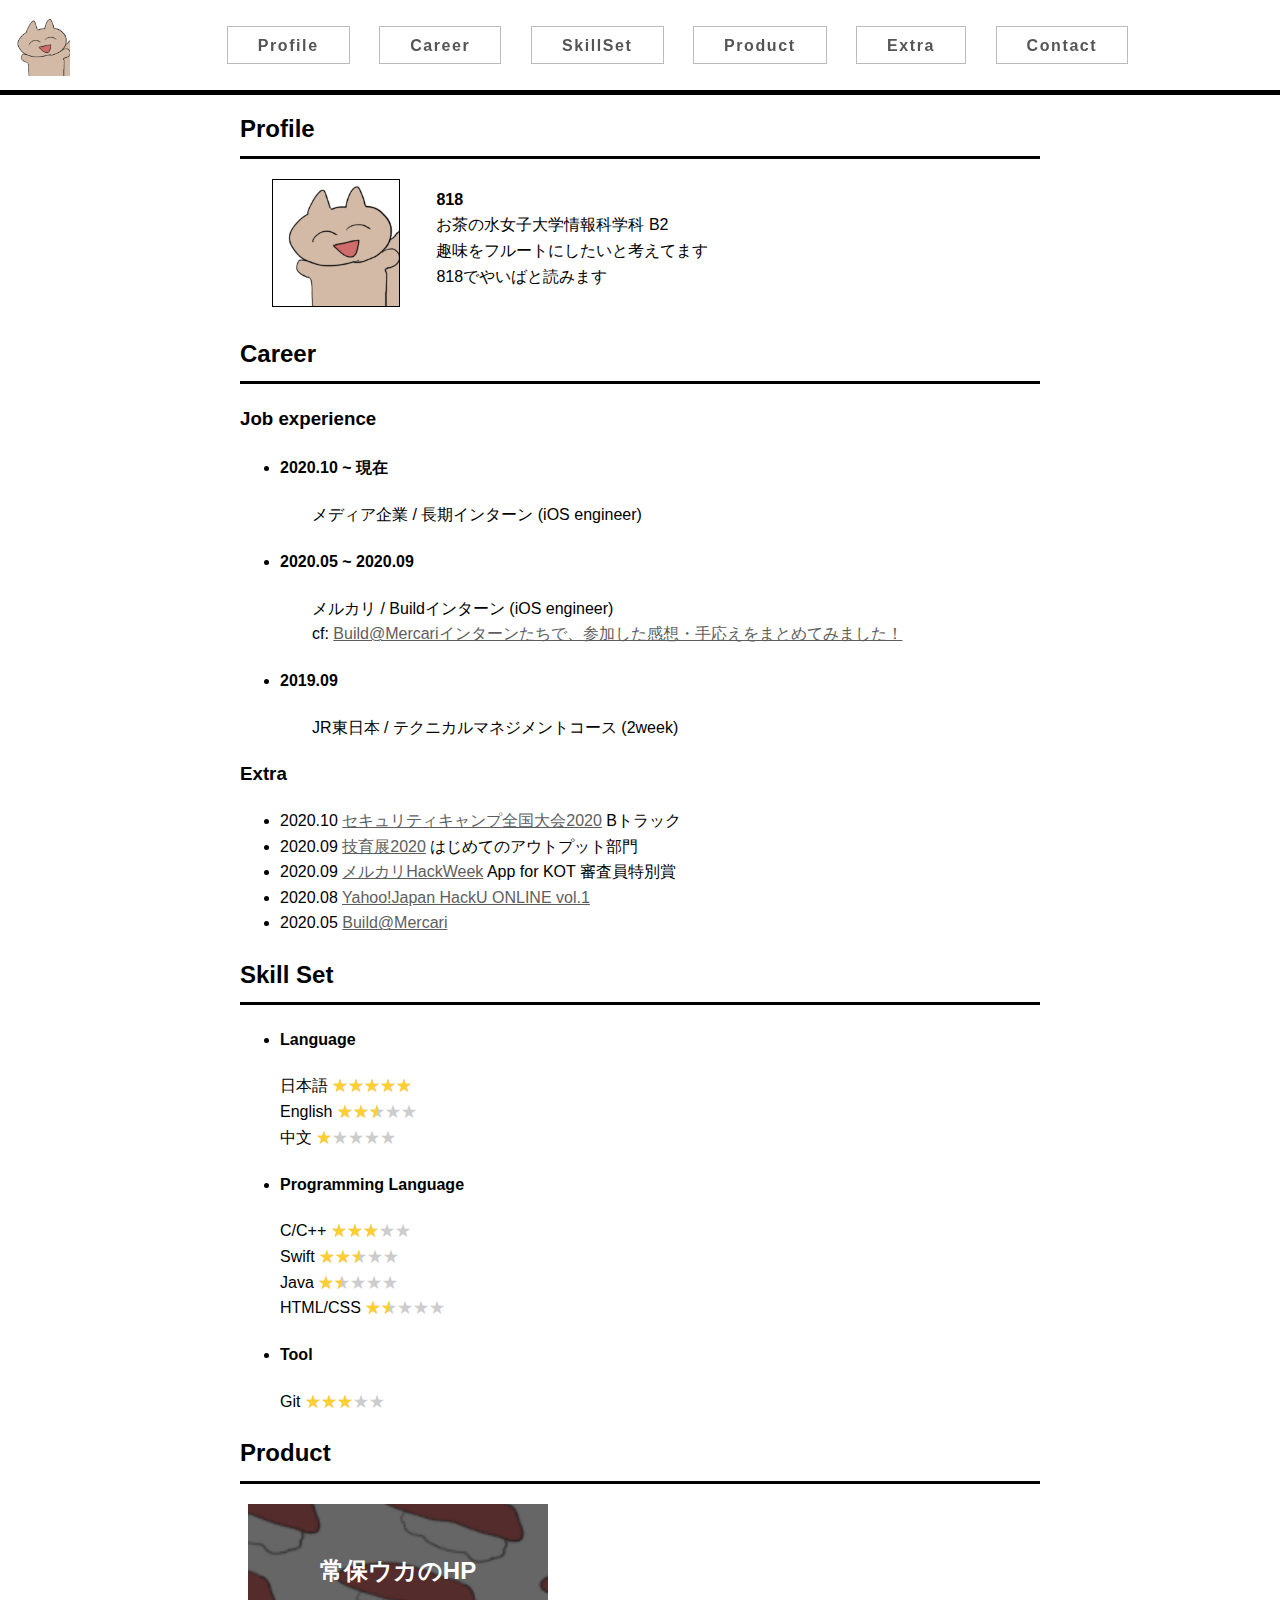
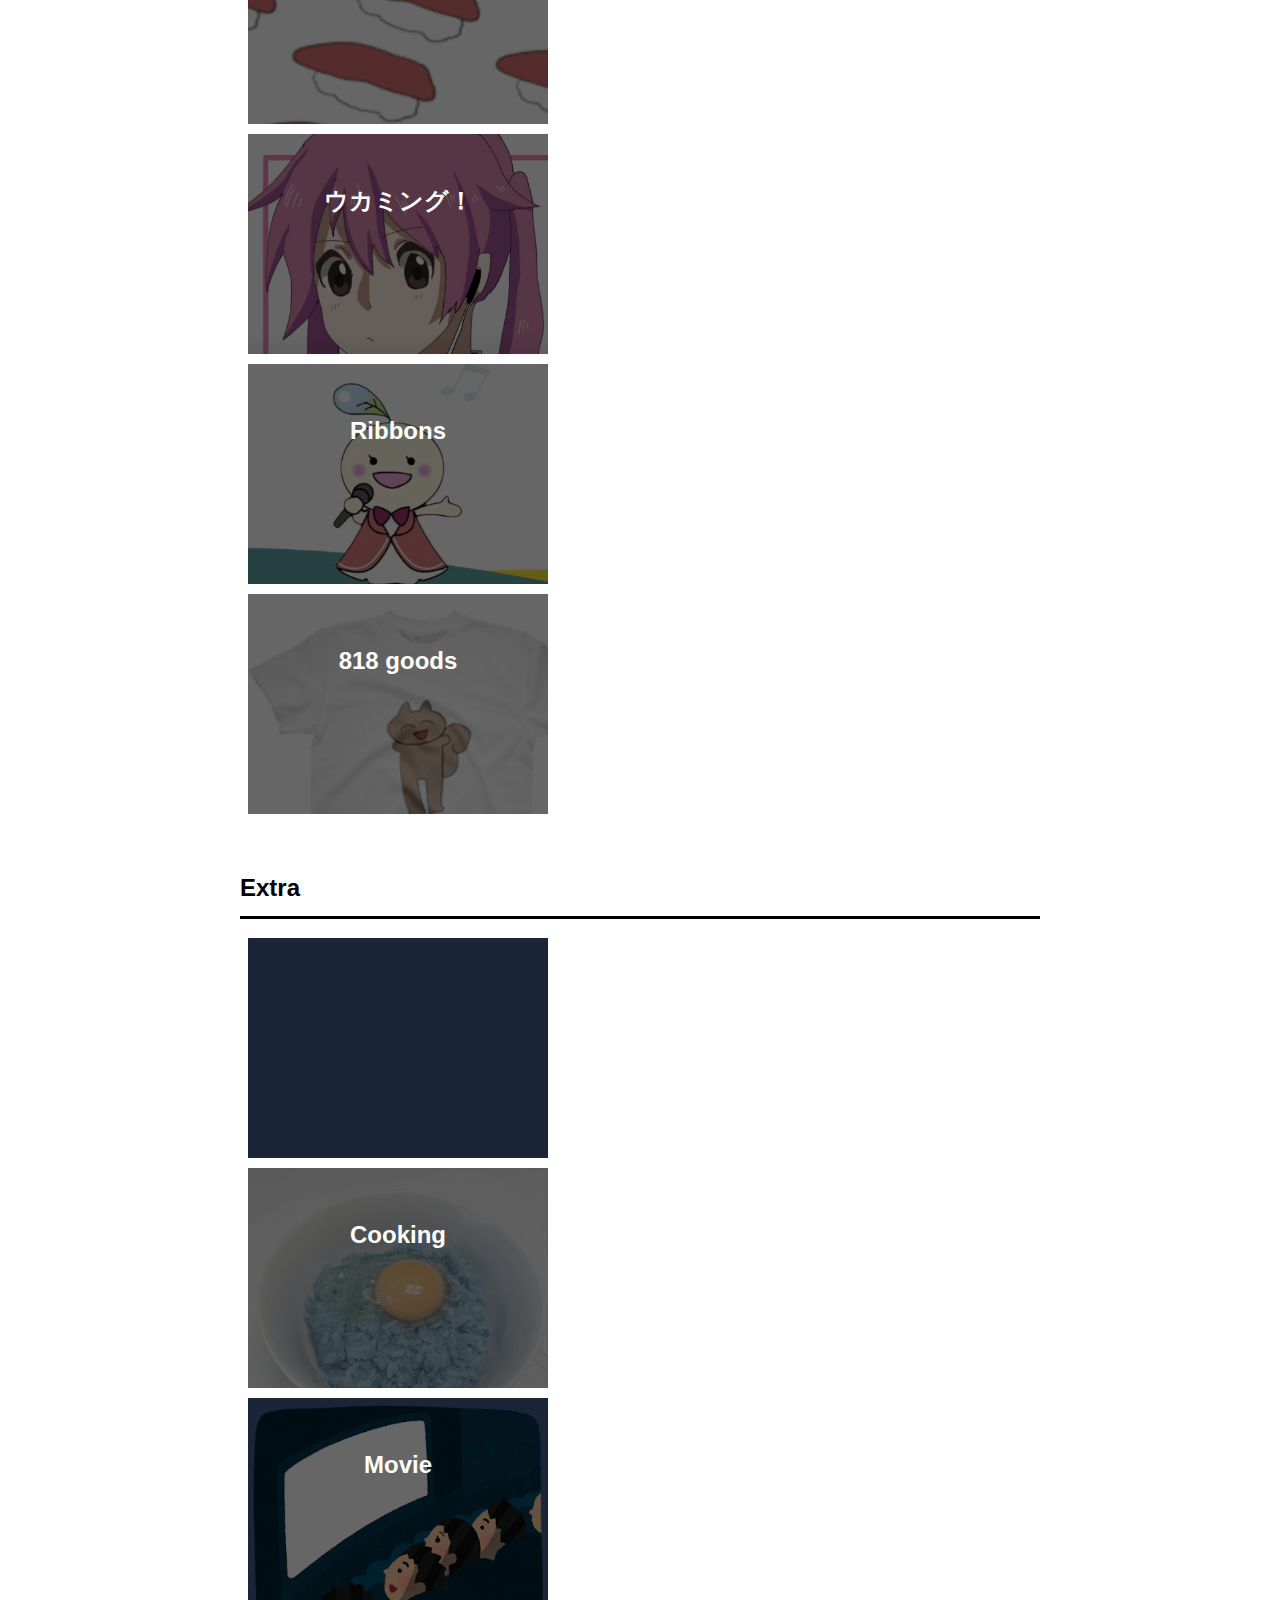
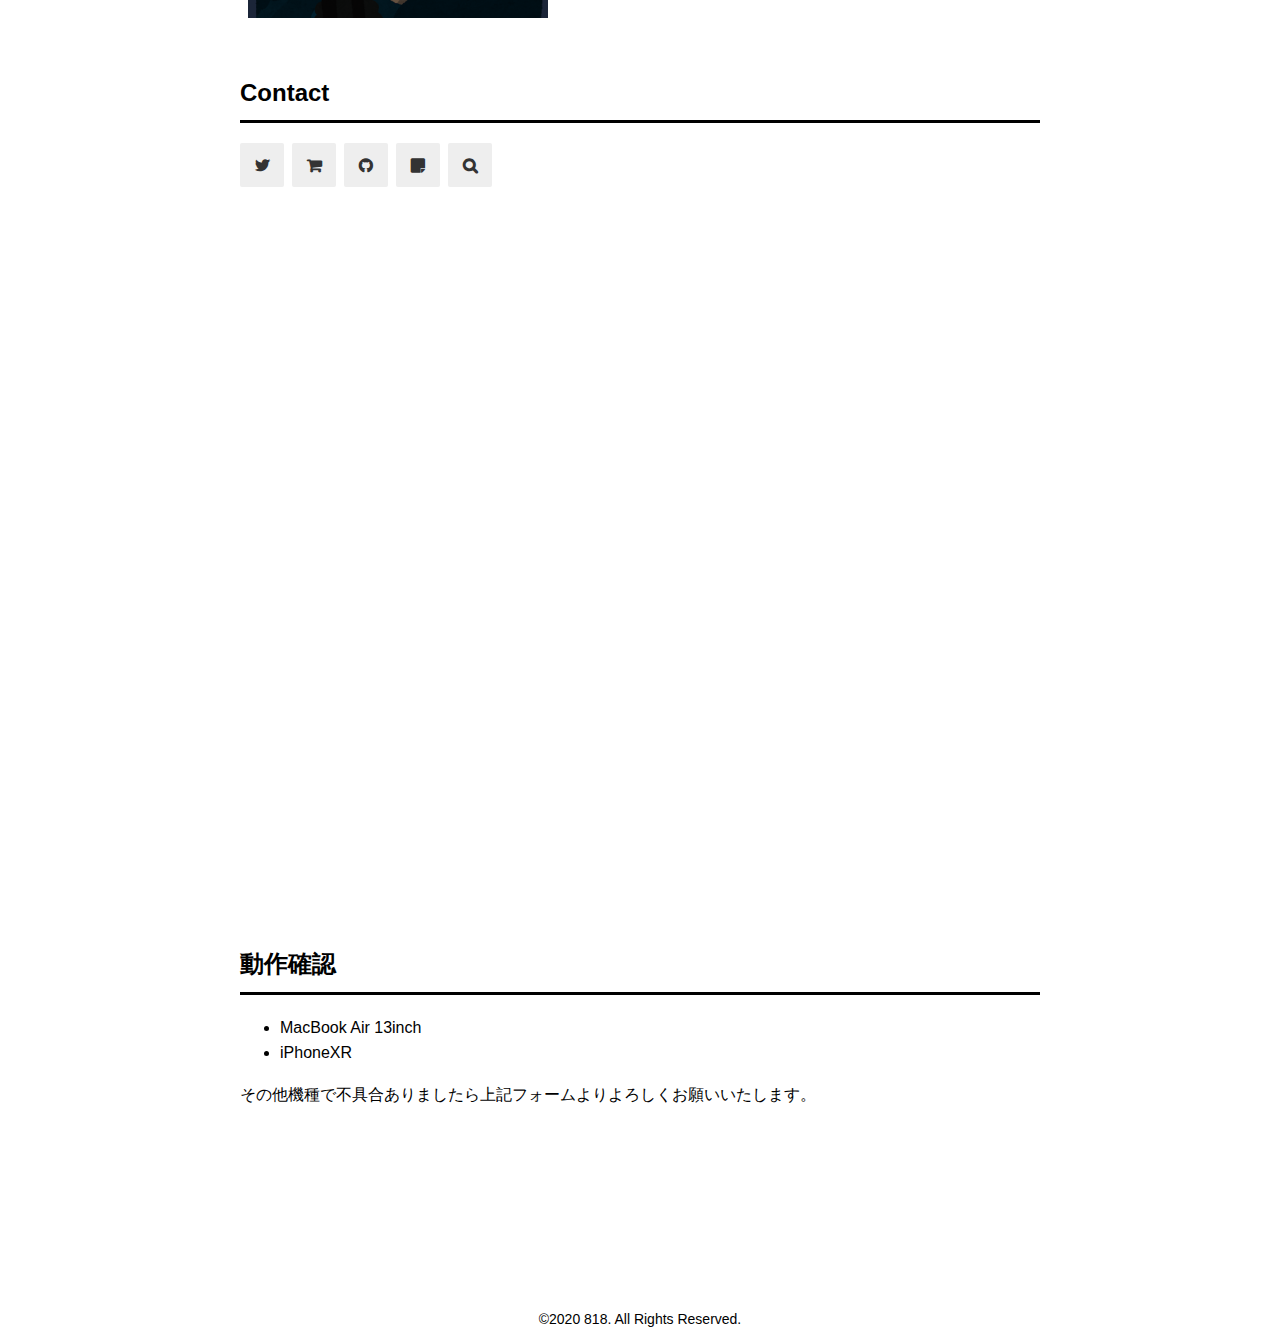
==== commit ea686426: "add slach" ====
--- a/index.html
+++ b/index.html
@@ -59,14 +59,14 @@
         <h3>Job experience</h3>
         <ul>
             <li>
-                <h4>2020.10 ~ 現在</h4>　　メディア企業 長期インターン(iOS engineer)
+                <h4>2020.10 ~ 現在</h4>　　メディア企業 / 長期インターン (iOS engineer)
             </li>
             <li>
                 <h4>2020.05 ~ 2020.09</h4>
-            </li>　　メルカリ Buildインターン(iOS engineer)<br>　　cf: <a class="link-hikaeme" href="https://mercan.mercari.com/articles/26923/">Build@Mercariインターンたちで、参加した感想・手応えをまとめてみました！</a>
+            </li>　　メルカリ / Buildインターン (iOS engineer)<br>　　cf: <a class="link-hikaeme" href="https://mercan.mercari.com/articles/26923/">Build@Mercariインターンたちで、参加した感想・手応えをまとめてみました！</a>
             <li>
                 <h4>2019.09</h4>
-            </li>　　JR東日本 テクニカルマネジメントコース(2week)
+            </li>　　JR東日本 / テクニカルマネジメントコース (2week)
         </ul>
         <h3>Extra</h3>
         <ul>
--- a/css/index.css
+++ b/css/index.css
@@ -6,6 +6,10 @@
     line-height: 1.75;
     font-family: Arial, Helvetica, sans-serif;
     margin: 0 0 10.5px;
+}
+
+body {
+    font-family: "Helvetica Neue", Arial, "Hiragino Kaku Gothic ProN", "Hiragino Sans", Meiryo, sans-serif;
 }
 
 
